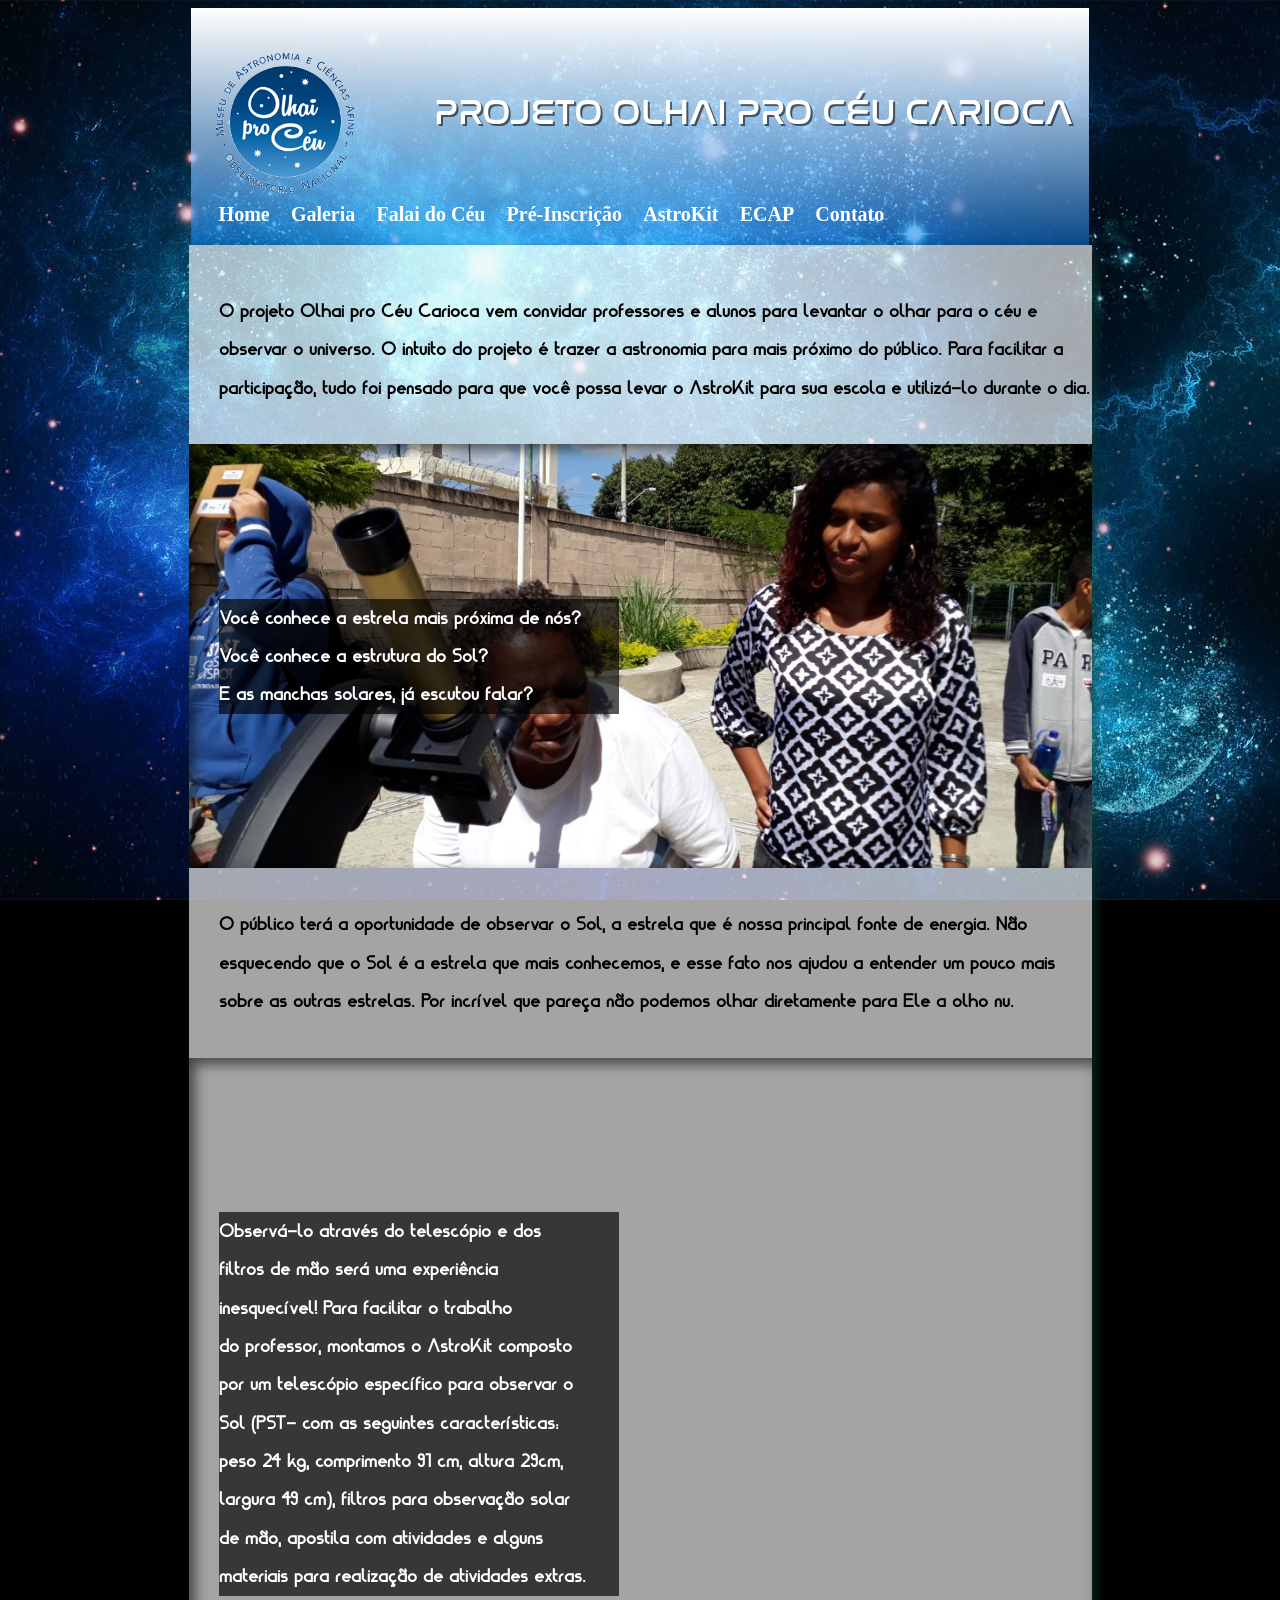
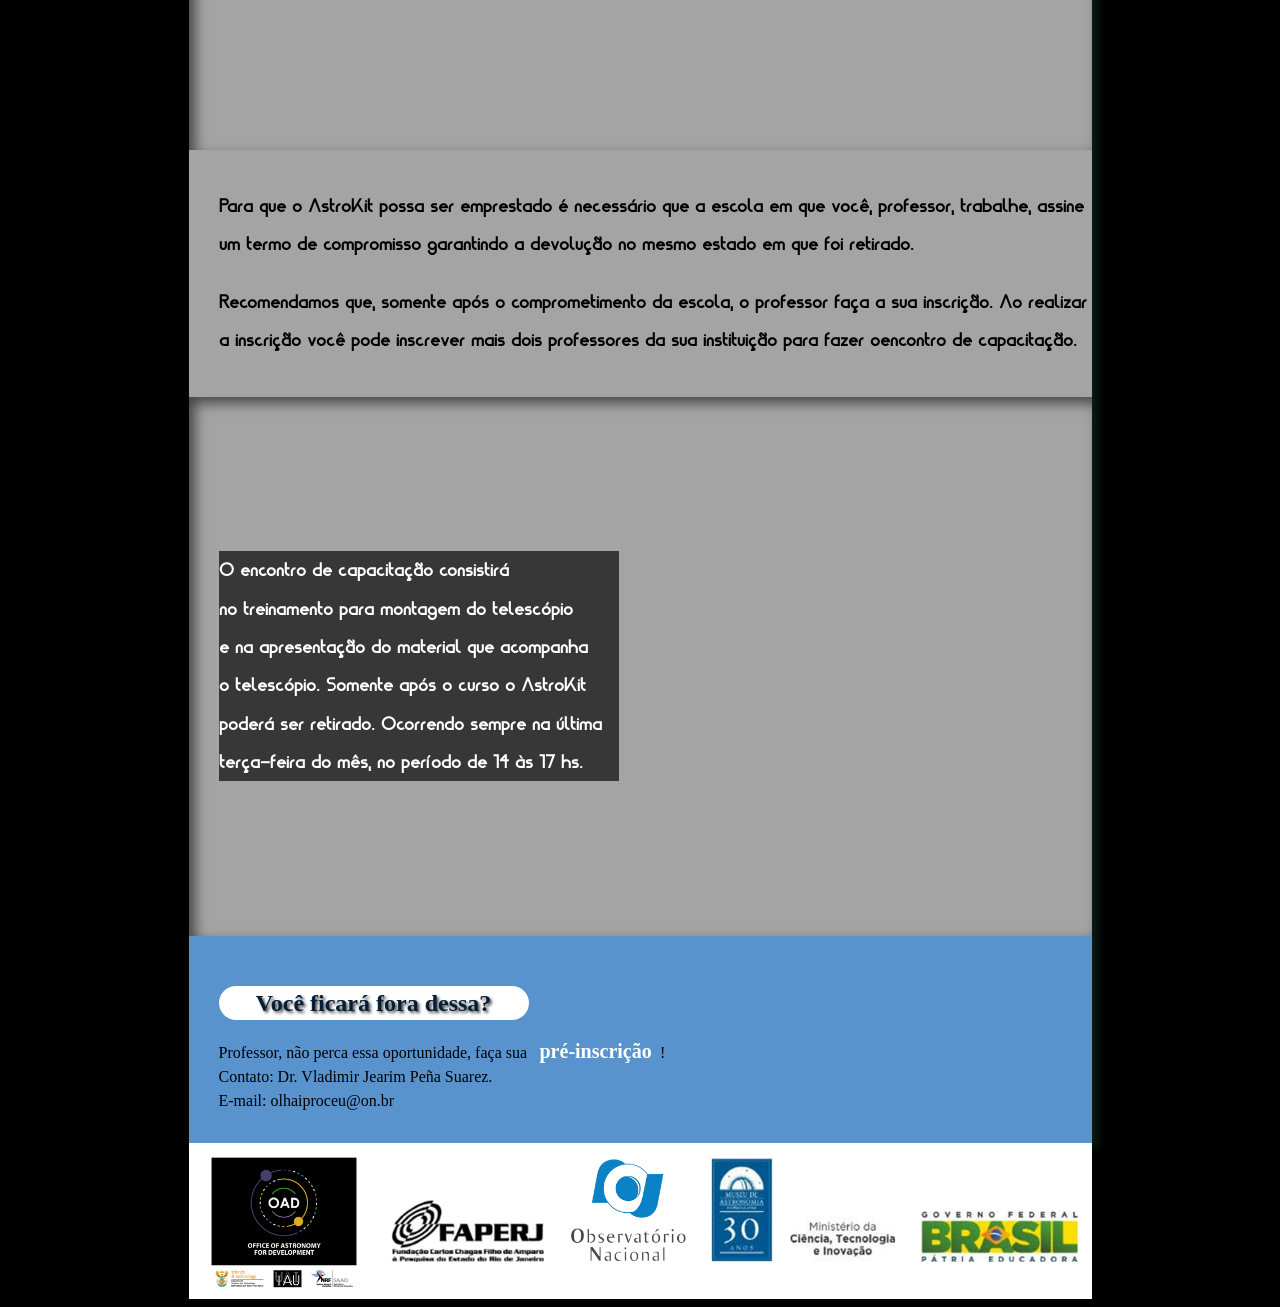
==== index.html @ c0f3f334 "Add files via upload" ====
<!DOCTYPE html>
<html lang="pt-br">
<head>
    <meta charset="UTF-8">
    <meta http-equiv="X-UA-Compatible" content="IE=edge">
    <meta name="viewport" content="width=device-width, initial-scale=1.0">
    <title>Olhai pro Céu</title>
<link rel="stylesheet" href="style.css">
<link rel="shortcut icon" href="imagens/favicon.ico" type="image/x-icon">
</head>
<body>
    <header>
        <div class="titulo" style="display: inline-block;">
        <h1>PROJETO OLHAI PRO CÉU CARIOCA</h1>
        </div>
        
        <div style="vertical-align:top">
        <img src="imagens/logo.png" alt="">
        </div>

        <nav>
            <a href="#">Home</a>
            <a href="#">Galeria</a>
            <a href="#">Falai do Céu</a>
            <a href="#">Pré-Inscrição</a>
            <a href="#">AstroKit</a>
            <a href="#">ECAP</a>
            <a href="#">Contato</a>

        </nav>

</header>
<div class="main">
<main>
 <section class="normal">       
    <p>O projeto Olhai pro Céu Carioca vem convidar professores e alunos para levantar o olhar para o céu e observar o universo. O intuito do projeto é trazer a astronomia para mais próximo do público. Para facilitar a participação, tudo foi pensado para que você possa levar o AstroKit para sua escola e utilizá-lo durante o dia.</p>
 </section>
 <section class="imagem" id="img01">
    <p>Você conhece a estrela mais próxima de nós?<br>
         Você conhece a estrutura do Sol?<br>
          E as manchas solares, já escutou falar?</p>
 </section>
<section class="normal">
<p>O público terá a oportunidade de observar o Sol, a estrela que é nossa principal fonte de energia. Não esquecendo que o Sol é a estrela que mais conhecemos, e esse fato nos ajudou a entender um pouco mais sobre as outras estrelas. Por incrível que pareça não podemos olhar diretamente para Ele a olho nu. </p>
</section>
<section class="imagem" id="img02">    
<p>Observá-lo através do telescópio e dos<br>
 filtros de mão será uma experiência <br>
  inesquecível! Para facilitar o trabalho <br>
   do professor, montamos o AstroKit composto <br>
    por um telescópio específico para observar o<br> Sol (PST- com as seguintes características:<br>
     peso 24 kg, comprimento 91 cm, altura 29cm, <br>
     largura 49 cm), filtros para observação solar<br>
      de mão, apostila com atividades e alguns <br>
       materiais para realização de atividades extras.</p>
</section>
<section class="normal">
<p>Para que o AstroKit possa ser emprestado é necessário que a escola em que você, professor, trabalhe, assine um termo de compromisso garantindo a devolução no mesmo estado em que foi retirado.</p>

<p>Recomendamos que, somente após o comprometimento da escola, o professor faça a sua inscrição. Ao realizar a inscrição você pode inscrever mais dois professores da sua instituição para fazer oencontro de capacitação.</p>
</section>
<section class="imagem" id="img03">
<p> O encontro de capacitação consistirá<br>
 no treinamento para montagem do telescópio<br>
 e na apresentação do material que acompanha<br>
  o telescópio. Somente após o curso o AstroKit<br>
 poderá ser retirado. Ocorrendo sempre na última<br>
 terça-feira do mês, no período de 14 às 17 hs.</p>
</section>

<aside>
   <h2> Você ficará fora dessa?</h2>
Professor, não perca essa oportunidade, faça sua  <a href="#"> pré-inscrição</a>!<br>
Contato:
Dr. Vladimir Jearim Peña Suarez.<br>
E-mail: olhaiproceu@on.br



</aside>
    </main>
</div>
    <footer>
        
    <img class="footer" src="imagens/footer.jpg" alt="footer">
        
    </footer>
    
</body>
</html>
---- style.css ----
@charset "UTF-8";
@font-face {
    font-family: 'creato';
    src: url('CreatoDisplay-Bold.otf') format('opentype');
  }
  @font-face {
    font-family: 'nasa21';
    src: url('Nasa21.ttf') format('truetype');
  }
  @font-face {
    font-family: 'nasa';
    src: url('nasalization-rg.otf') format('opentype');
  }
:root{
    --fontepadrao: 'creato';
    --fontedestaque: 'nasa';
    --fontenormal: 'nasa21';
  }
body{
    min-height: 100vh;
    background-image: url('imagens/espaco.jpeg');
    background-color: black;
    background-attachment: scroll;
    background-attachment: fixed;
    background-size: cover;
    background-position: center center; 
}

header{
    background-image: linear-gradient( to top,#1183f582, white ); 
    margin: auto;
    min-width: 375px;
    max-width: 860px;
    padding: 1.5%;
   
  }
   h1{
      
      position: absolute;
      text-align: right;
      float: right;
      left:  30%;
      color: white;
      font-family: var(--fontedestaque);
      font-size: 2.2em;
      text-shadow: 2px 2px 0px rgba(0, 0, 0, 0.56);
      font-weight: normal;
      padding: 20px;
      margin: 30px;
    
}

nav > a{
  color: white;
  text-decoration: none;
  padding: 1%;
  font-weight: bold;
  transition-duration: 0.5s;
  font-family: var(--fontepadrao);
  font-size: 20px;
}
nav > a:hover {
  background-color: #3a8ac7 ;
  color:#041E38;
  border-radius: 5px;
}
div.main{
  min-width: 375px;
  max-width: 903px;
  margin: auto;
  padding-top: 10px;
  background-color: rgba(255, 255, 255, 0.644);
  box-shadow: 5px 5px 10px #0f372a9b;
  line-height: 1.5em;
}
section{
  padding-top: 2vh ;
  padding-bottom: 2vh;
  line-height: 2em;
  padding-left: 30px;
  font-family: var(--fontenormal);
  font-weight: bold;
  font-size: 1.2em;
}
section.normal{
  
  color: black;
}
section.imagem{
  background-color: rgba(39, 38, 38, 0.315);
  color: white;
  padding-top: 15vh ;
  padding-bottom: 15vh;
  box-shadow: inset 6px 6px 13px 0px rgba(0, 0, 0, 0.582);
  background-attachment: fixed;

}
section.imagem > p {
  background-color: rgba(0, 0, 0, 0.664);
  width: 400px;
}
section#img01{
  background: url('imagens/1.jpg');
  background-position: center center;
  background-size: cover;
}
section#img02{
  background-image: url('imagens/2.jpg');
  background-size: cover;
  background-position: center center;
}
section#img03{
  background-image: url('imagens/9.jpg');
  background-position: center center;
  background-size: cover;
}
aside{
  background-color: #1183f582;
  font-family: var(--fontepadrao);
  padding: 30px;
}
aside > h2{
  background-color: white;
  border-radius: 20px;
  padding: 5px;
  width: 300px;
  text-align: center;
  color: #041E38;
  text-shadow: 2px 2px 3px rgba(0, 0, 0, 0.719);
}
aside > a{
  color: white;
  text-decoration: none;
  padding: 1%;
  font-weight: bold;
  transition-duration: 0.5s;
  font-family: var(--fontepadrao);
  font-size: 20px;
}
aside >  a:hover {
  background-color: #3a8ac7 ;
  color:#041E38;
  border-radius: 5px;
}
footer {
  width: auto;
  height: auto;
  background-color: white;
  max-width:903px;
  display: block;
  margin: auto;
}
img.footer{
  max-width:903px;
  display: block;
  margin: auto;
  width: auto;
  height: auto;
}
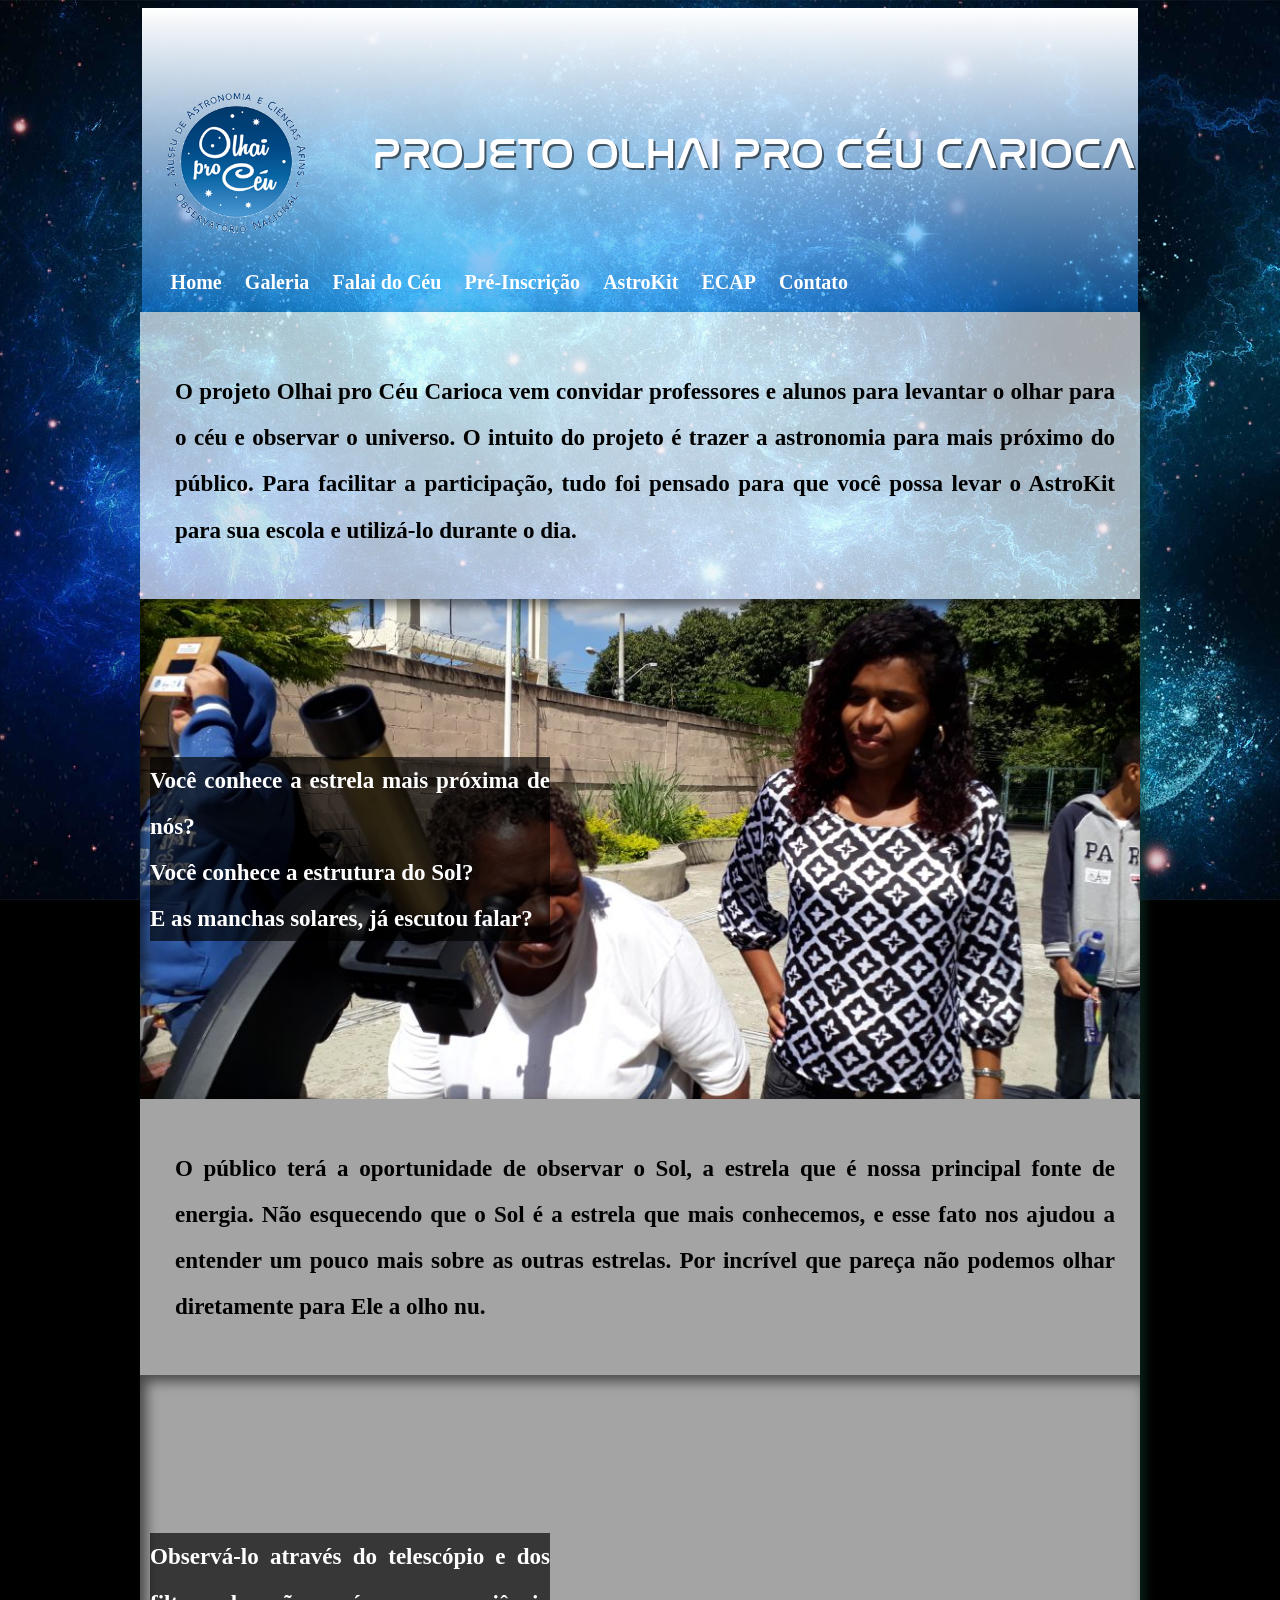
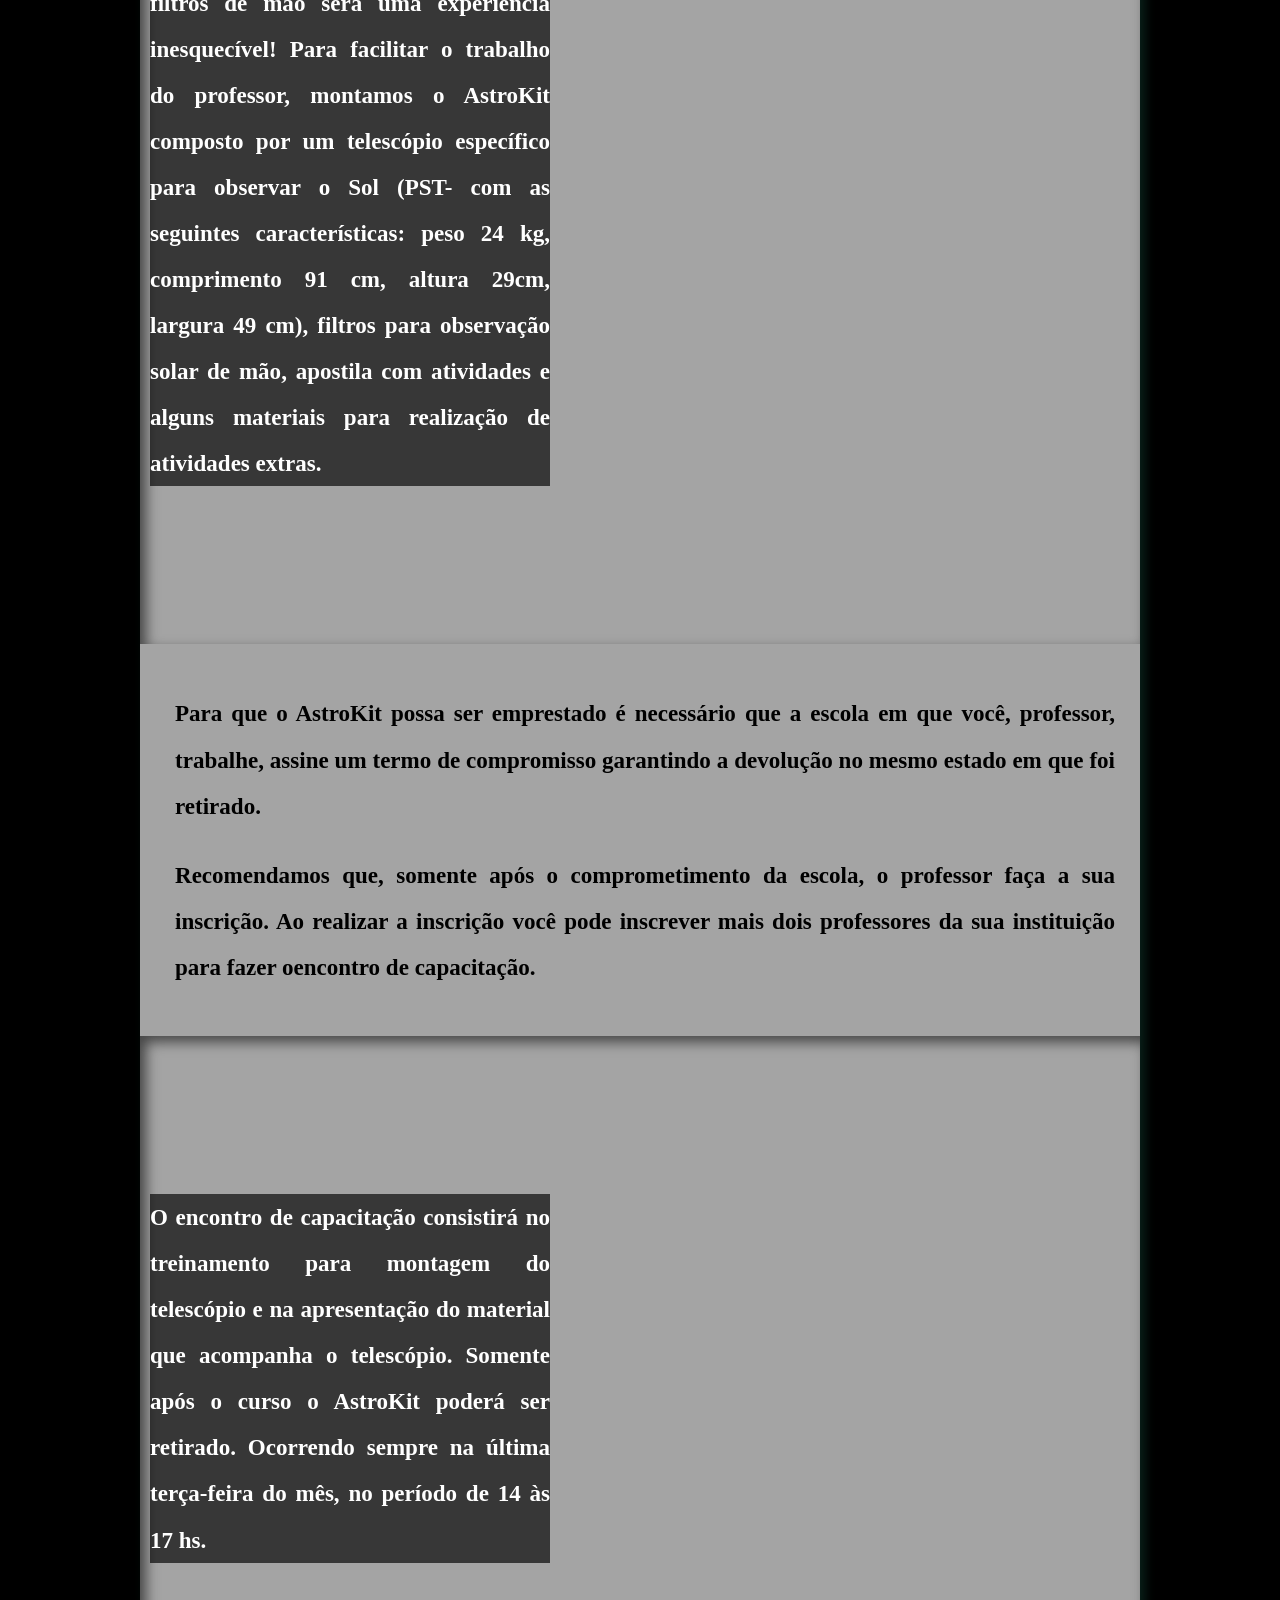
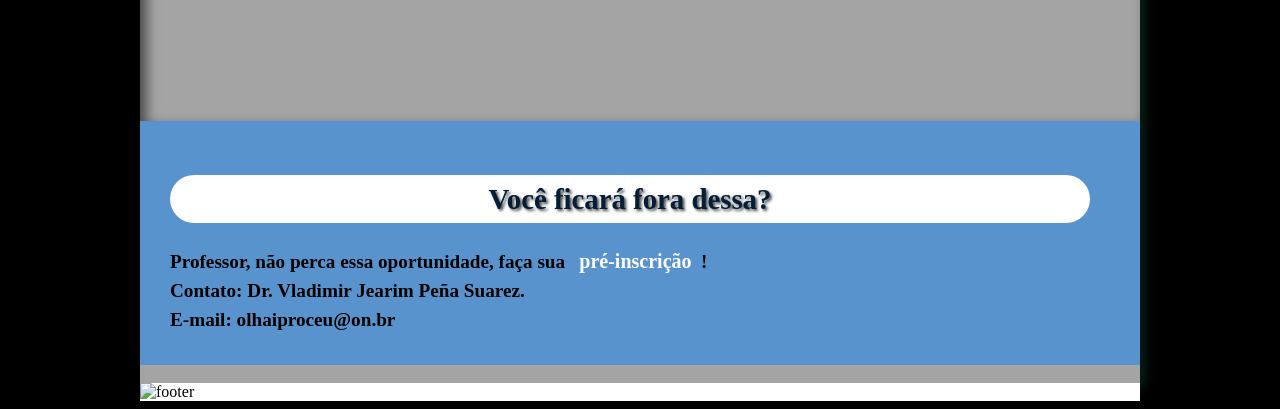
==== commit 67255f72: "Add files via upload" ====
--- a/index.html
+++ b/index.html
@@ -35,42 +35,43 @@
  <section class="normal">       
     <p>O projeto Olhai pro Céu Carioca vem convidar professores e alunos para levantar o olhar para o céu e observar o universo. O intuito do projeto é trazer a astronomia para mais próximo do público. Para facilitar a participação, tudo foi pensado para que você possa levar o AstroKit para sua escola e utilizá-lo durante o dia.</p>
  </section>
- <section class="imagem" id="img01">
+ <div class="imagem" id="img01">
     <p>Você conhece a estrela mais próxima de nós?<br>
          Você conhece a estrutura do Sol?<br>
           E as manchas solares, já escutou falar?</p>
- </section>
+    </div>
 <section class="normal">
 <p>O público terá a oportunidade de observar o Sol, a estrela que é nossa principal fonte de energia. Não esquecendo que o Sol é a estrela que mais conhecemos, e esse fato nos ajudou a entender um pouco mais sobre as outras estrelas. Por incrível que pareça não podemos olhar diretamente para Ele a olho nu. </p>
 </section>
-<section class="imagem" id="img02">    
-<p>Observá-lo através do telescópio e dos<br>
- filtros de mão será uma experiência <br>
-  inesquecível! Para facilitar o trabalho <br>
-   do professor, montamos o AstroKit composto <br>
-    por um telescópio específico para observar o<br> Sol (PST- com as seguintes características:<br>
-     peso 24 kg, comprimento 91 cm, altura 29cm, <br>
-     largura 49 cm), filtros para observação solar<br>
-      de mão, apostila com atividades e alguns <br>
+
+<div class="imagem" id="img02">    
+<p>Observá-lo através do telescópio e dos
+ filtros de mão será uma experiência 
+  inesquecível! Para facilitar o trabalho 
+   do professor, montamos o AstroKit composto 
+    por um telescópio específico para observar o Sol (PST- com as seguintes características:
+     peso 24 kg, comprimento 91 cm, altura 29cm, 
+     largura 49 cm), filtros para observação solar
+      de mão, apostila com atividades e alguns
        materiais para realização de atividades extras.</p>
-</section>
+</div>
 <section class="normal">
 <p>Para que o AstroKit possa ser emprestado é necessário que a escola em que você, professor, trabalhe, assine um termo de compromisso garantindo a devolução no mesmo estado em que foi retirado.</p>
 
 <p>Recomendamos que, somente após o comprometimento da escola, o professor faça a sua inscrição. Ao realizar a inscrição você pode inscrever mais dois professores da sua instituição para fazer oencontro de capacitação.</p>
 </section>
-<section class="imagem" id="img03">
-<p> O encontro de capacitação consistirá<br>
- no treinamento para montagem do telescópio<br>
- e na apresentação do material que acompanha<br>
-  o telescópio. Somente após o curso o AstroKit<br>
- poderá ser retirado. Ocorrendo sempre na última<br>
+<div class="imagem" id="img03">
+<p> O encontro de capacitação consistirá
+ no treinamento para montagem do telescópio 
+ e na apresentação do material que acompanha
+  o telescópio. Somente após o curso o AstroKit
+ poderá ser retirado. Ocorrendo sempre na última
  terça-feira do mês, no período de 14 às 17 hs.</p>
-</section>
+</div>
 
 <aside>
    <h2> Você ficará fora dessa?</h2>
-Professor, não perca essa oportunidade, faça sua  <a href="#"> pré-inscrição</a>!<br>
+ Professor, não perca essa oportunidade, faça sua  <a href="#"> pré-inscrição</a>!<br>
 Contato:
 Dr. Vladimir Jearim Peña Suarez.<br>
 E-mail: olhaiproceu@on.br
@@ -82,7 +83,7 @@
 </div>
     <footer>
         
-    <img class="footer" src="imagens/footer.jpg" alt="footer">
+    <img class="footer" src="imagens/footer.png" alt="footer">
         
     </footer>
     
--- a/style.css
+++ b/style.css
@@ -4,8 +4,8 @@
     src: url('CreatoDisplay-Bold.otf') format('opentype');
   }
   @font-face {
-    font-family: 'nasa21';
-    src: url('Nasa21.ttf') format('truetype');
+    font-family: 'roboto';
+    src: url('Roboto-Regular.ttf') format('truetype');
   }
   @font-face {
     font-family: 'nasa';
@@ -14,7 +14,7 @@
 :root{
     --fontepadrao: 'creato';
     --fontedestaque: 'nasa';
-    --fontenormal: 'nasa21';
+    --fontenormal: 'roboto';
   }
 body{
     min-height: 100vh;
@@ -30,7 +30,7 @@
     background-image: linear-gradient( to top,#1183f582, white ); 
     margin: auto;
     min-width: 375px;
-    max-width: 860px;
+    max-width: 958px;
     padding: 1.5%;
    
   }
@@ -39,13 +39,13 @@
       position: absolute;
       text-align: right;
       float: right;
-      left:  30%;
+      left:  22%;
       color: white;
       font-family: var(--fontedestaque);
       font-size: 2.2em;
       text-shadow: 2px 2px 0px rgba(0, 0, 0, 0.56);
       font-weight: normal;
-      padding: 20px;
+      padding: 60px;
       margin: 30px;
     
 }
@@ -65,8 +65,8 @@
   border-radius: 5px;
 }
 div.main{
-  min-width: 375px;
-  max-width: 903px;
+  min-width: 275px;
+  max-width: 1000px;
   margin: auto;
   padding-top: 10px;
   background-color: rgba(255, 255, 255, 0.644);
@@ -81,35 +81,50 @@
   font-family: var(--fontenormal);
   font-weight: bold;
   font-size: 1.2em;
+  text-align: justify;
+ 
+}
+div{
+  padding-top: 2vh ;
+  padding-bottom: 2vh;
+  line-height: 2em;
+  
+  font-family: var(--fontenormal);
+  font-weight: bold;
+  font-size: 1.2em;
+  text-align: justify;
 }
 section.normal{
-  
+  padding-right: 20px;
+  margin: 5px;
   color: black;
 }
-section.imagem{
+div.imagem{
   background-color: rgba(39, 38, 38, 0.315);
   color: white;
   padding-top: 15vh ;
   padding-bottom: 15vh;
   box-shadow: inset 6px 6px 13px 0px rgba(0, 0, 0, 0.582);
   background-attachment: fixed;
+  text-align: justify;
+  padding-left: 10px;
 
 }
-section.imagem > p {
+div.imagem > p {
   background-color: rgba(0, 0, 0, 0.664);
   width: 400px;
 }
-section#img01{
+div#img01{
   background: url('imagens/1.jpg');
   background-position: center center;
   background-size: cover;
 }
-section#img02{
+div#img02{
   background-image: url('imagens/2.jpg');
   background-size: cover;
   background-position: center center;
 }
-section#img03{
+div#img03{
   background-image: url('imagens/9.jpg');
   background-position: center center;
   background-size: cover;
@@ -121,13 +136,14 @@
 }
 aside > h2{
   background-color: white;
-  border-radius: 20px;
-  padding: 5px;
-  width: 300px;
+  border-radius: 30px;
+  padding: 10px;
+  width: 900px;
   text-align: center;
   color: #041E38;
   text-shadow: 2px 2px 3px rgba(0, 0, 0, 0.719);
 }
+
 aside > a{
   color: white;
   text-decoration: none;
@@ -146,12 +162,12 @@
   width: auto;
   height: auto;
   background-color: white;
-  max-width:903px;
+  max-width:1000px;
   display: block;
   margin: auto;
 }
 img.footer{
-  max-width:903px;
+  max-width:1000px;
   display: block;
   margin: auto;
   width: auto;
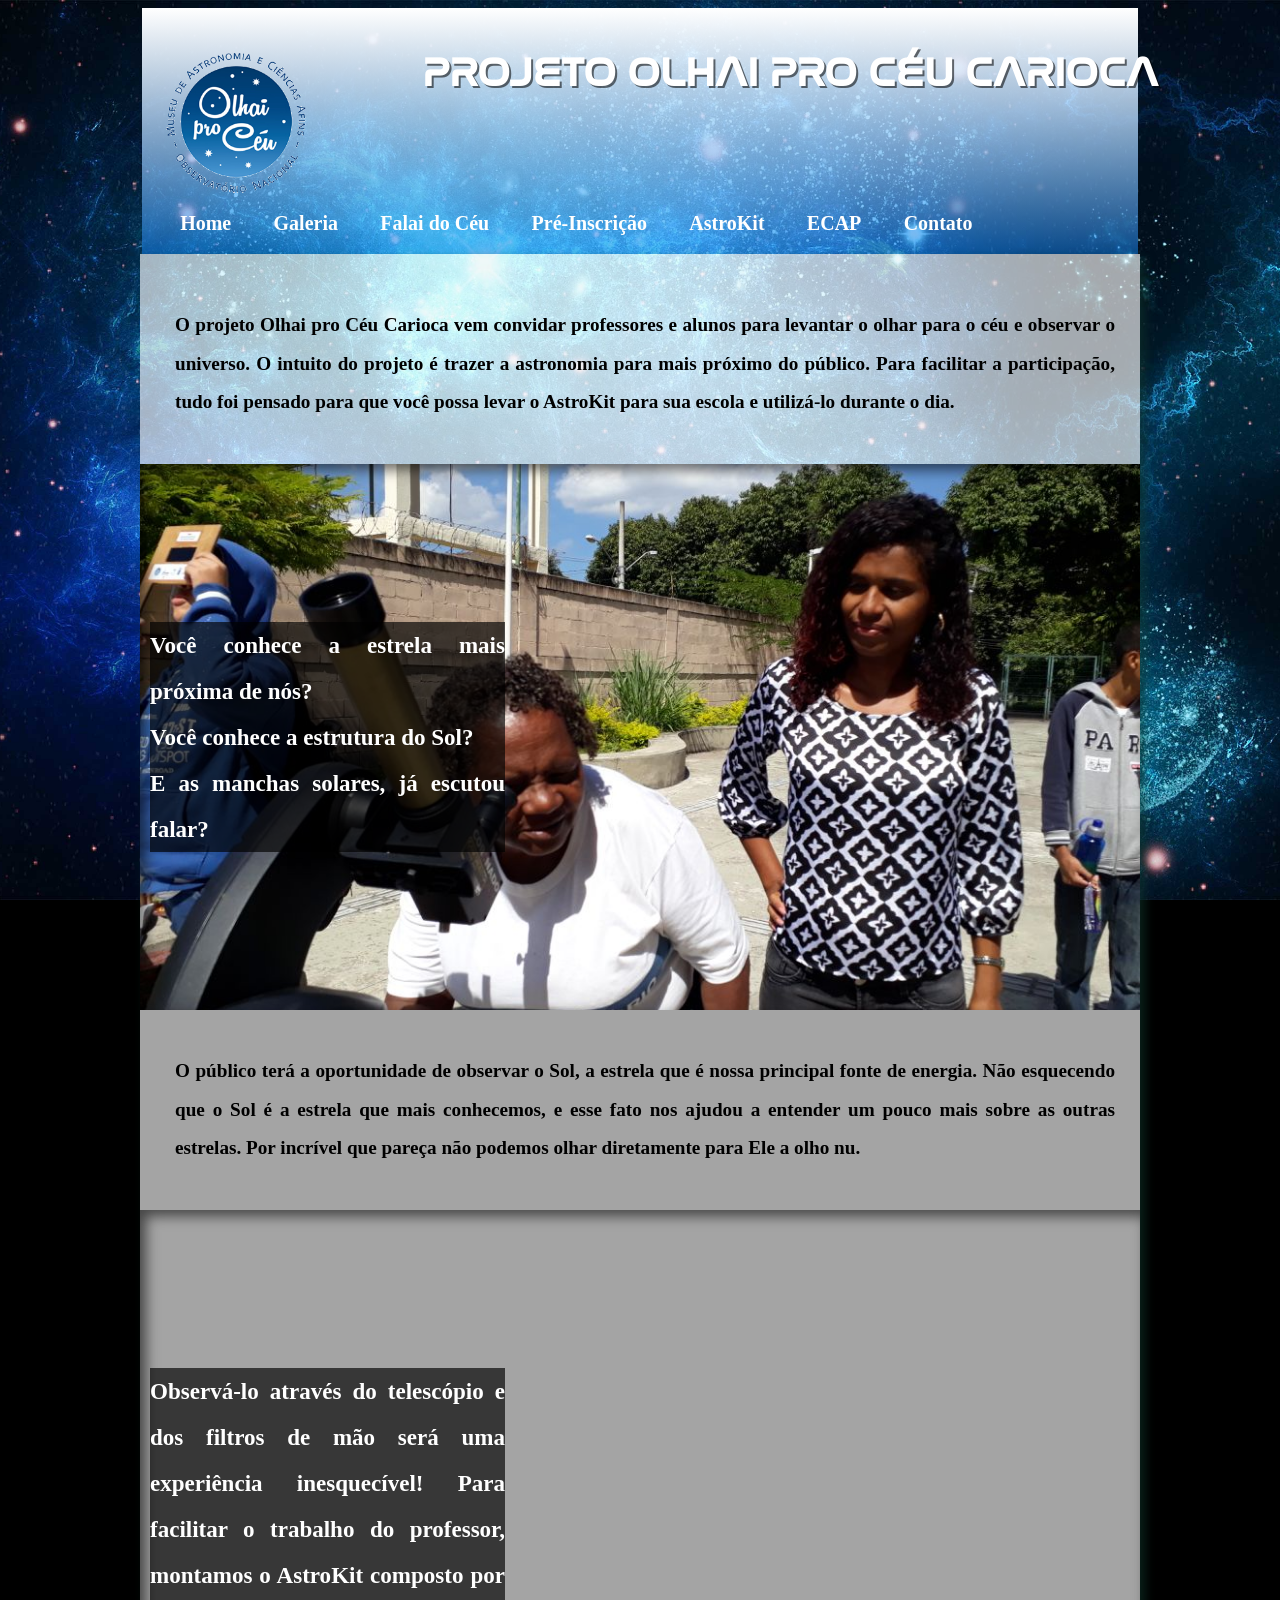
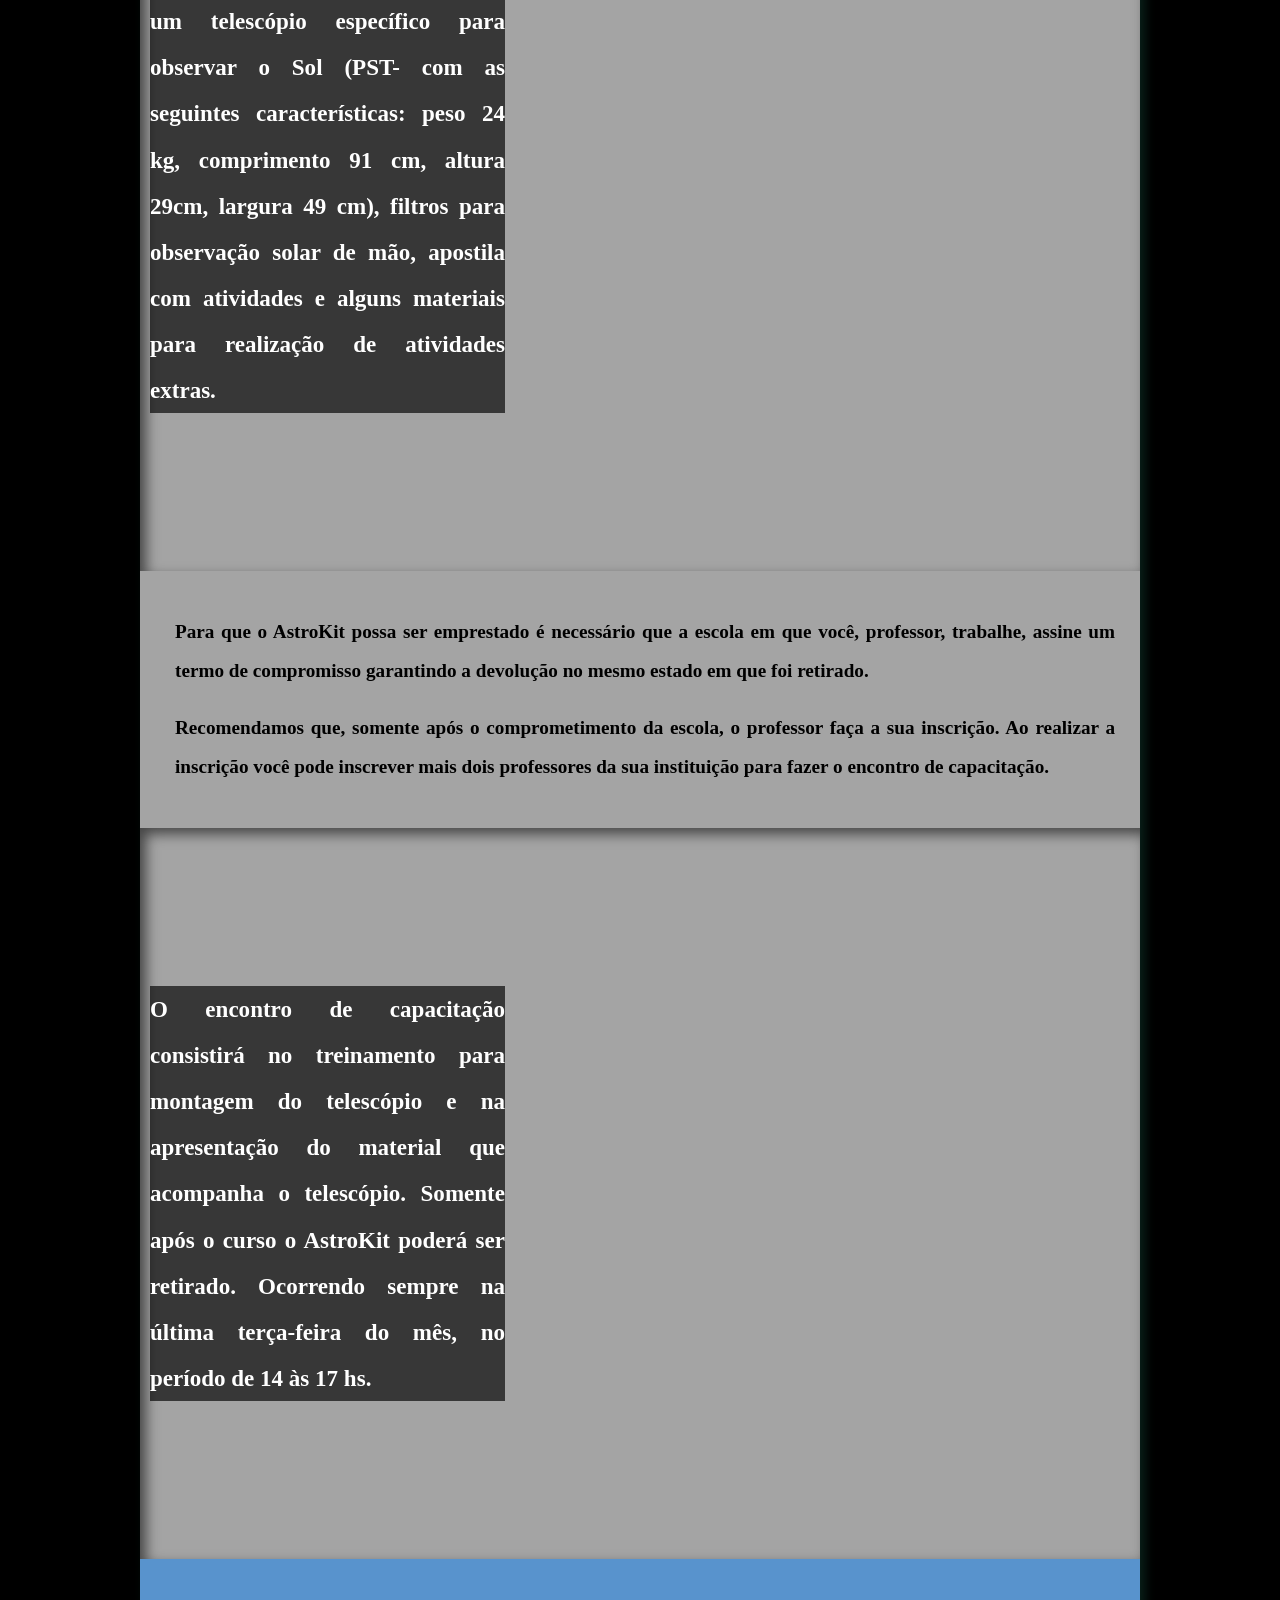
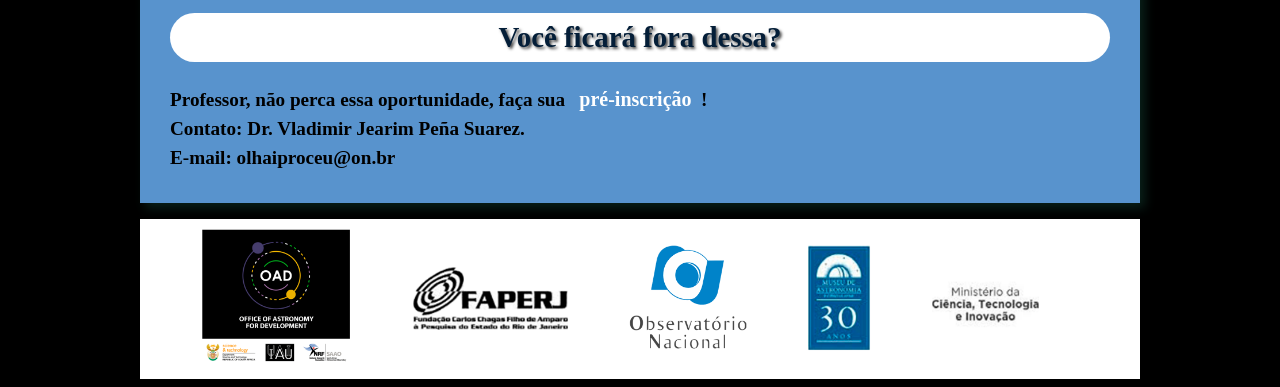
==== commit 9795230e: "Add files via upload" ====
--- a/index.html
+++ b/index.html
@@ -58,7 +58,7 @@
 <section class="normal">
 <p>Para que o AstroKit possa ser emprestado é necessário que a escola em que você, professor, trabalhe, assine um termo de compromisso garantindo a devolução no mesmo estado em que foi retirado.</p>
 
-<p>Recomendamos que, somente após o comprometimento da escola, o professor faça a sua inscrição. Ao realizar a inscrição você pode inscrever mais dois professores da sua instituição para fazer oencontro de capacitação.</p>
+<p>Recomendamos que, somente após o comprometimento da escola, o professor faça a sua inscrição. Ao realizar a inscrição você pode inscrever mais dois professores da sua instituição para fazer o encontro de capacitação.</p>
 </section>
 <div class="imagem" id="img03">
 <p> O encontro de capacitação consistirá
@@ -71,7 +71,7 @@
 
 <aside>
    <h2> Você ficará fora dessa?</h2>
- Professor, não perca essa oportunidade, faça sua  <a href="#"> pré-inscrição</a>!<br>
+ Professor, não perca essa oportunidade, faça sua <tr> <a href="#"> pré-inscrição</a>!<br>
 Contato:
 Dr. Vladimir Jearim Peña Suarez.<br>
 E-mail: olhaiproceu@on.br
@@ -81,10 +81,12 @@
 </aside>
     </main>
 </div>
+    
     <footer>
-        
+        <figure>
+    
     <img class="footer" src="imagens/footer.png" alt="footer">
-        
+        </figure>
     </footer>
     
 </body>
--- a/style.css
+++ b/style.css
@@ -37,23 +37,22 @@
    h1{
       
       position: absolute;
-      text-align: right;
       float: right;
-      left:  22%;
+      left:  30%;
       color: white;
       font-family: var(--fontedestaque);
-      font-size: 2.2em;
+      font-size: 2.1em;
       text-shadow: 2px 2px 0px rgba(0, 0, 0, 0.56);
-      font-weight: normal;
-      padding: 60px;
-      margin: 30px;
+      top: 3%;
+      padding-left: 3%;
     
 }
 
 nav > a{
   color: white;
   text-decoration: none;
-  padding: 1%;
+  padding: 2%;
+  margin-top: 10%;
   font-weight: bold;
   transition-duration: 0.5s;
   font-family: var(--fontepadrao);
@@ -65,7 +64,7 @@
   border-radius: 5px;
 }
 div.main{
-  min-width: 275px;
+  min-width: 375px;
   max-width: 1000px;
   margin: auto;
   padding-top: 10px;
@@ -80,15 +79,15 @@
   padding-left: 30px;
   font-family: var(--fontenormal);
   font-weight: bold;
-  font-size: 1.2em;
+  
   text-align: justify;
- 
+  
 }
 div{
-  padding-top: 2vh ;
-  padding-bottom: 2vh;
+  
   line-height: 2em;
-  
+  min-width: 275px;
+  max-width: 1000px;
   font-family: var(--fontenormal);
   font-weight: bold;
   font-size: 1.2em;
@@ -112,7 +111,8 @@
 }
 div.imagem > p {
   background-color: rgba(0, 0, 0, 0.664);
-  width: 400px;
+  min-width: 355px;
+  max-width: 300px;
 }
 div#img01{
   background: url('imagens/1.jpg');
@@ -135,10 +135,11 @@
   padding: 30px;
 }
 aside > h2{
+  min-width: 275px;
+  max-width: 1000px;
   background-color: white;
   border-radius: 30px;
   padding: 10px;
-  width: 900px;
   text-align: center;
   color: #041E38;
   text-shadow: 2px 2px 3px rgba(0, 0, 0, 0.719);
@@ -159,17 +160,12 @@
   border-radius: 5px;
 }
 footer {
-  width: auto;
-  height: auto;
+  min-width: 375px;
+  max-width: 1000px;
   background-color: white;
-  max-width:1000px;
-  display: block;
   margin: auto;
+  height: 160px;
 }
-img.footer{
-  max-width:1000px;
-  display: block;
-  margin: auto;
-  width: auto;
-  height: auto;
+.footer{
+ width: 100%;
 }
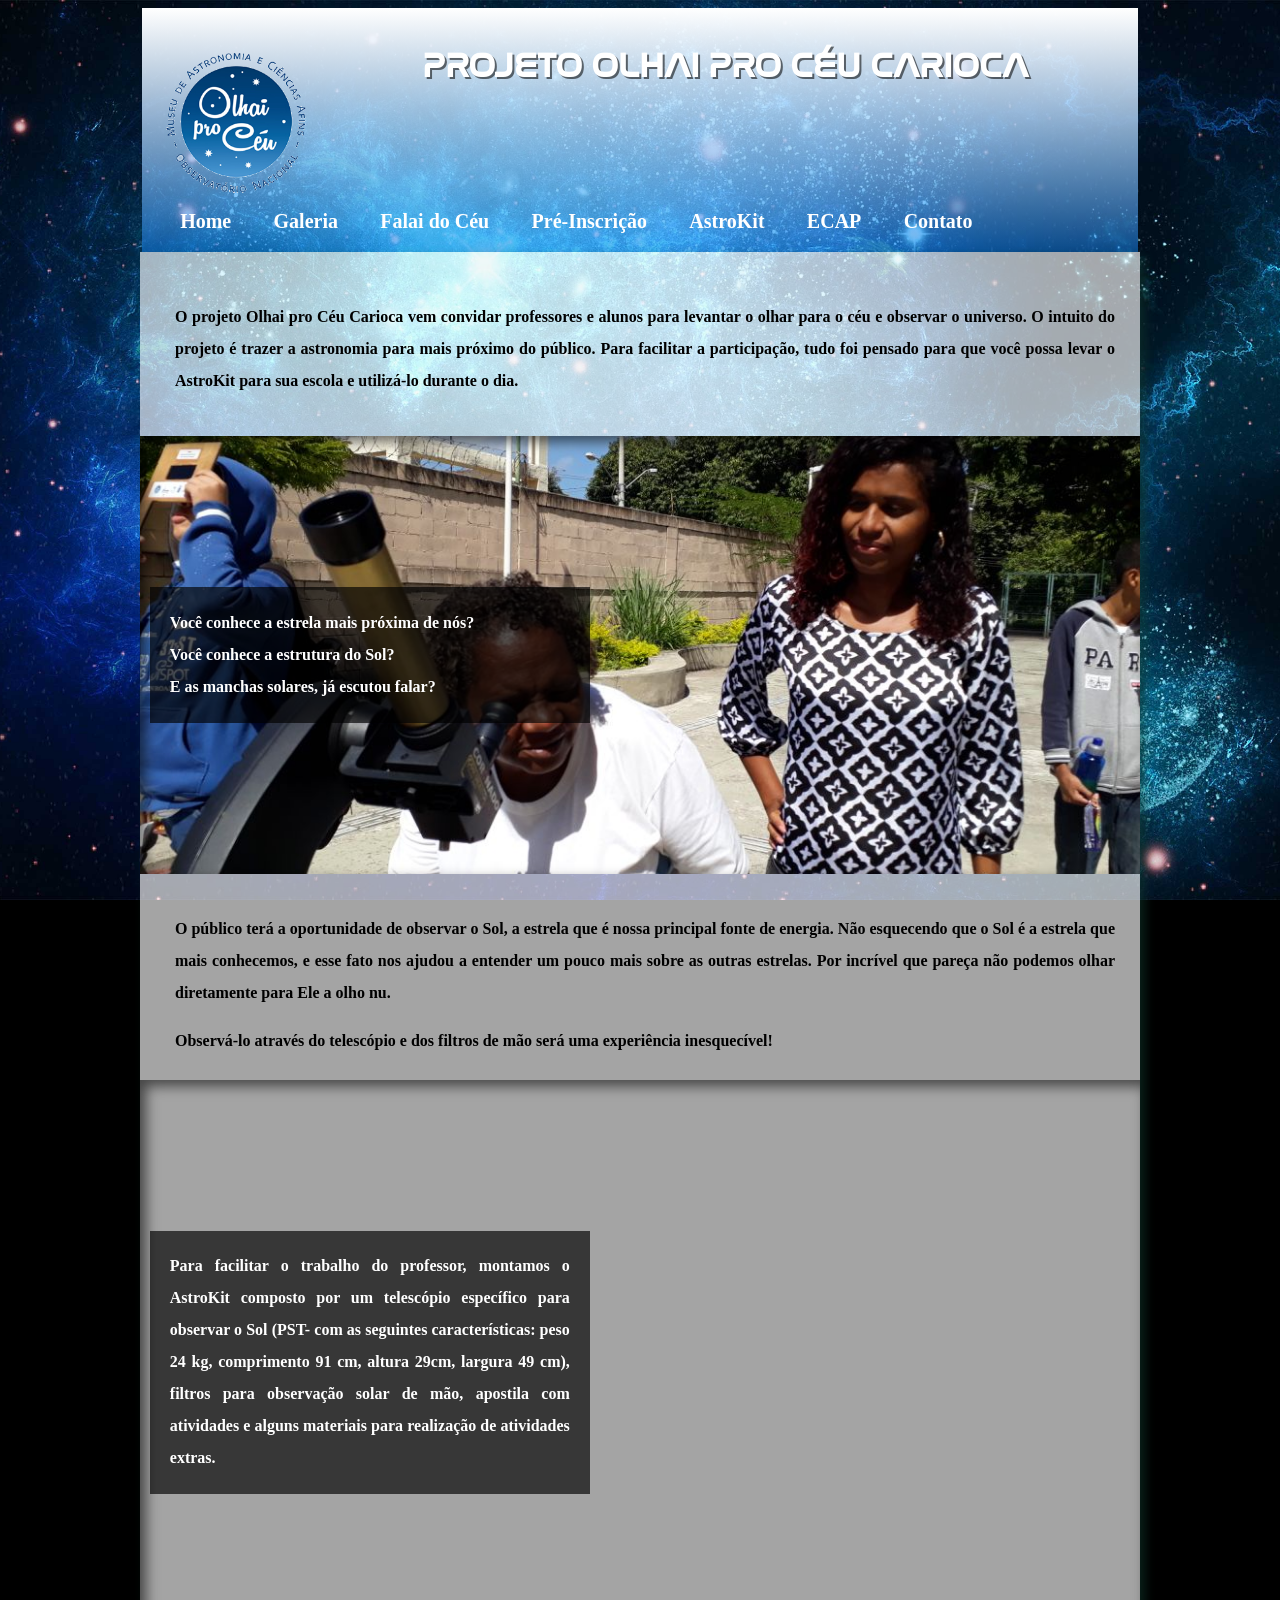
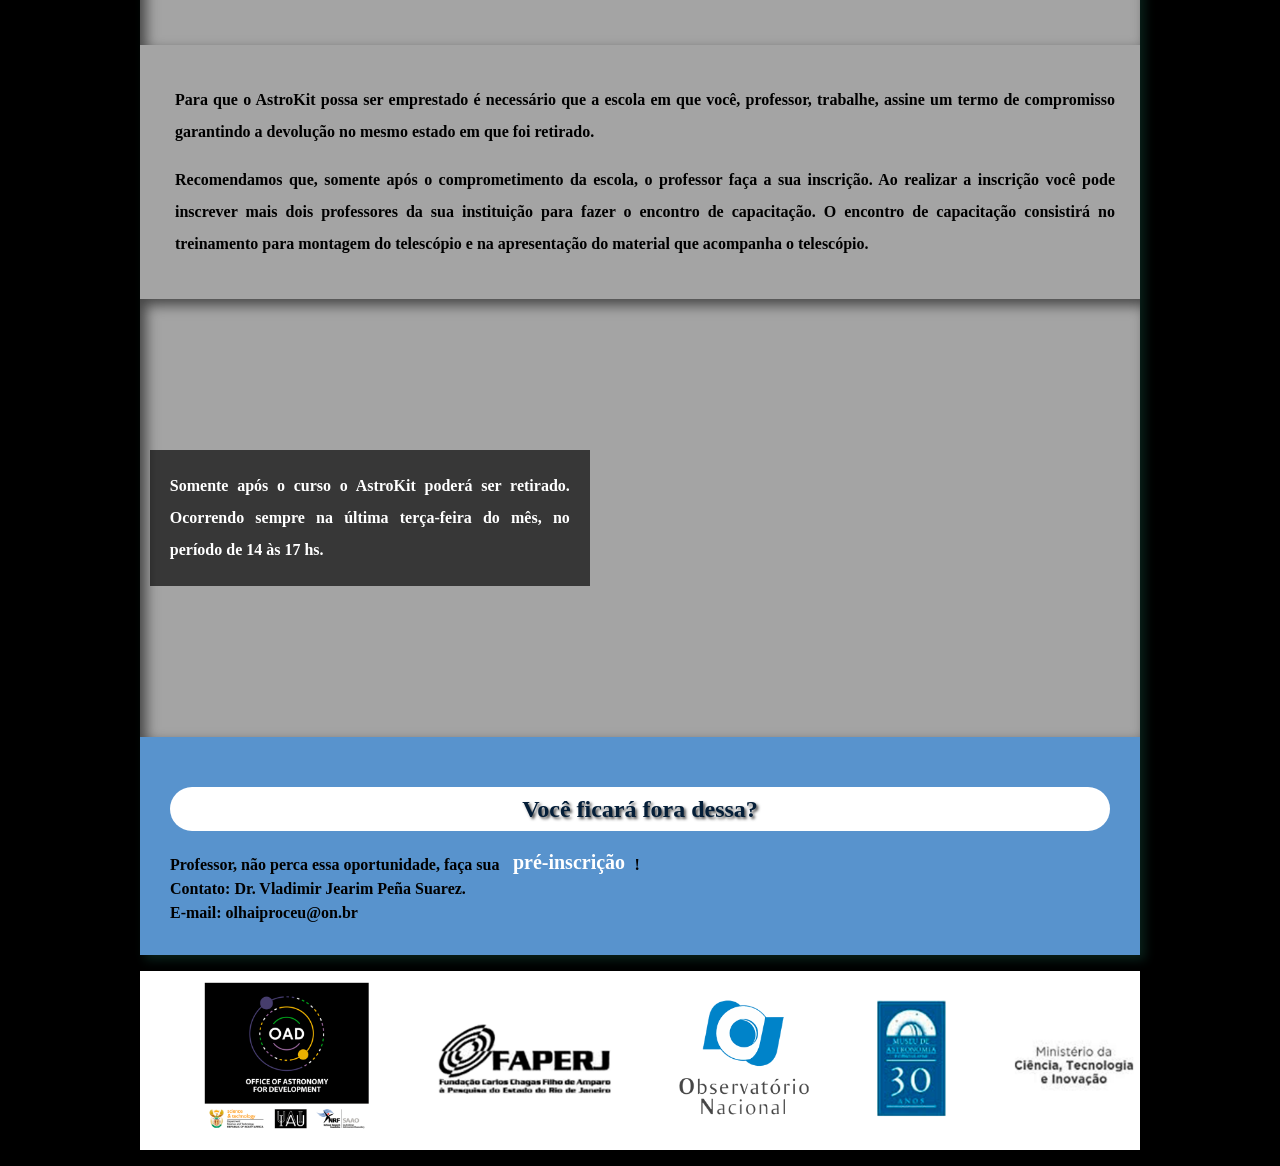
==== commit f3f90cbf: "Add files via upload" ====
--- a/index.html
+++ b/index.html
@@ -42,12 +42,13 @@
     </div>
 <section class="normal">
 <p>O público terá a oportunidade de observar o Sol, a estrela que é nossa principal fonte de energia. Não esquecendo que o Sol é a estrela que mais conhecemos, e esse fato nos ajudou a entender um pouco mais sobre as outras estrelas. Por incrível que pareça não podemos olhar diretamente para Ele a olho nu. </p>
+Observá-lo através do telescópio e dos
+ filtros de mão será uma experiência 
+  inesquecível!
 </section>
 
 <div class="imagem" id="img02">    
-<p>Observá-lo através do telescópio e dos
- filtros de mão será uma experiência 
-  inesquecível! Para facilitar o trabalho 
+<p> Para facilitar o trabalho 
    do professor, montamos o AstroKit composto 
     por um telescópio específico para observar o Sol (PST- com as seguintes características:
      peso 24 kg, comprimento 91 cm, altura 29cm, 
@@ -58,13 +59,12 @@
 <section class="normal">
 <p>Para que o AstroKit possa ser emprestado é necessário que a escola em que você, professor, trabalhe, assine um termo de compromisso garantindo a devolução no mesmo estado em que foi retirado.</p>
 
-<p>Recomendamos que, somente após o comprometimento da escola, o professor faça a sua inscrição. Ao realizar a inscrição você pode inscrever mais dois professores da sua instituição para fazer o encontro de capacitação.</p>
+<p>Recomendamos que, somente após o comprometimento da escola, o professor faça a sua inscrição. Ao realizar a inscrição você pode inscrever mais dois professores da sua instituição para fazer o encontro de capacitação. 
+    O encontro de capacitação consistirá no treinamento para montagem do telescópio e na apresentação do material que acompanha o telescópio.
+</p>
 </section>
 <div class="imagem" id="img03">
-<p> O encontro de capacitação consistirá
- no treinamento para montagem do telescópio 
- e na apresentação do material que acompanha
-  o telescópio. Somente após o curso o AstroKit
+<p>  Somente após o curso o AstroKit
  poderá ser retirado. Ocorrendo sempre na última
  terça-feira do mês, no período de 14 às 17 hs.</p>
 </div>
--- a/style.css
+++ b/style.css
@@ -90,7 +90,7 @@
   max-width: 1000px;
   font-family: var(--fontenormal);
   font-weight: bold;
-  font-size: 1.2em;
+  font-size: 1em;
   text-align: justify;
 }
 section.normal{
@@ -111,8 +111,8 @@
 }
 div.imagem > p {
   background-color: rgba(0, 0, 0, 0.664);
-  min-width: 355px;
-  max-width: 300px;
+  width: 400px;
+  padding: 2%;
 }
 div#img01{
   background: url('imagens/1.jpg');
@@ -164,8 +164,8 @@
   max-width: 1000px;
   background-color: white;
   margin: auto;
-  height: 160px;
+  
 }
 .footer{
- width: 100%;
+ width: 111%;
 }
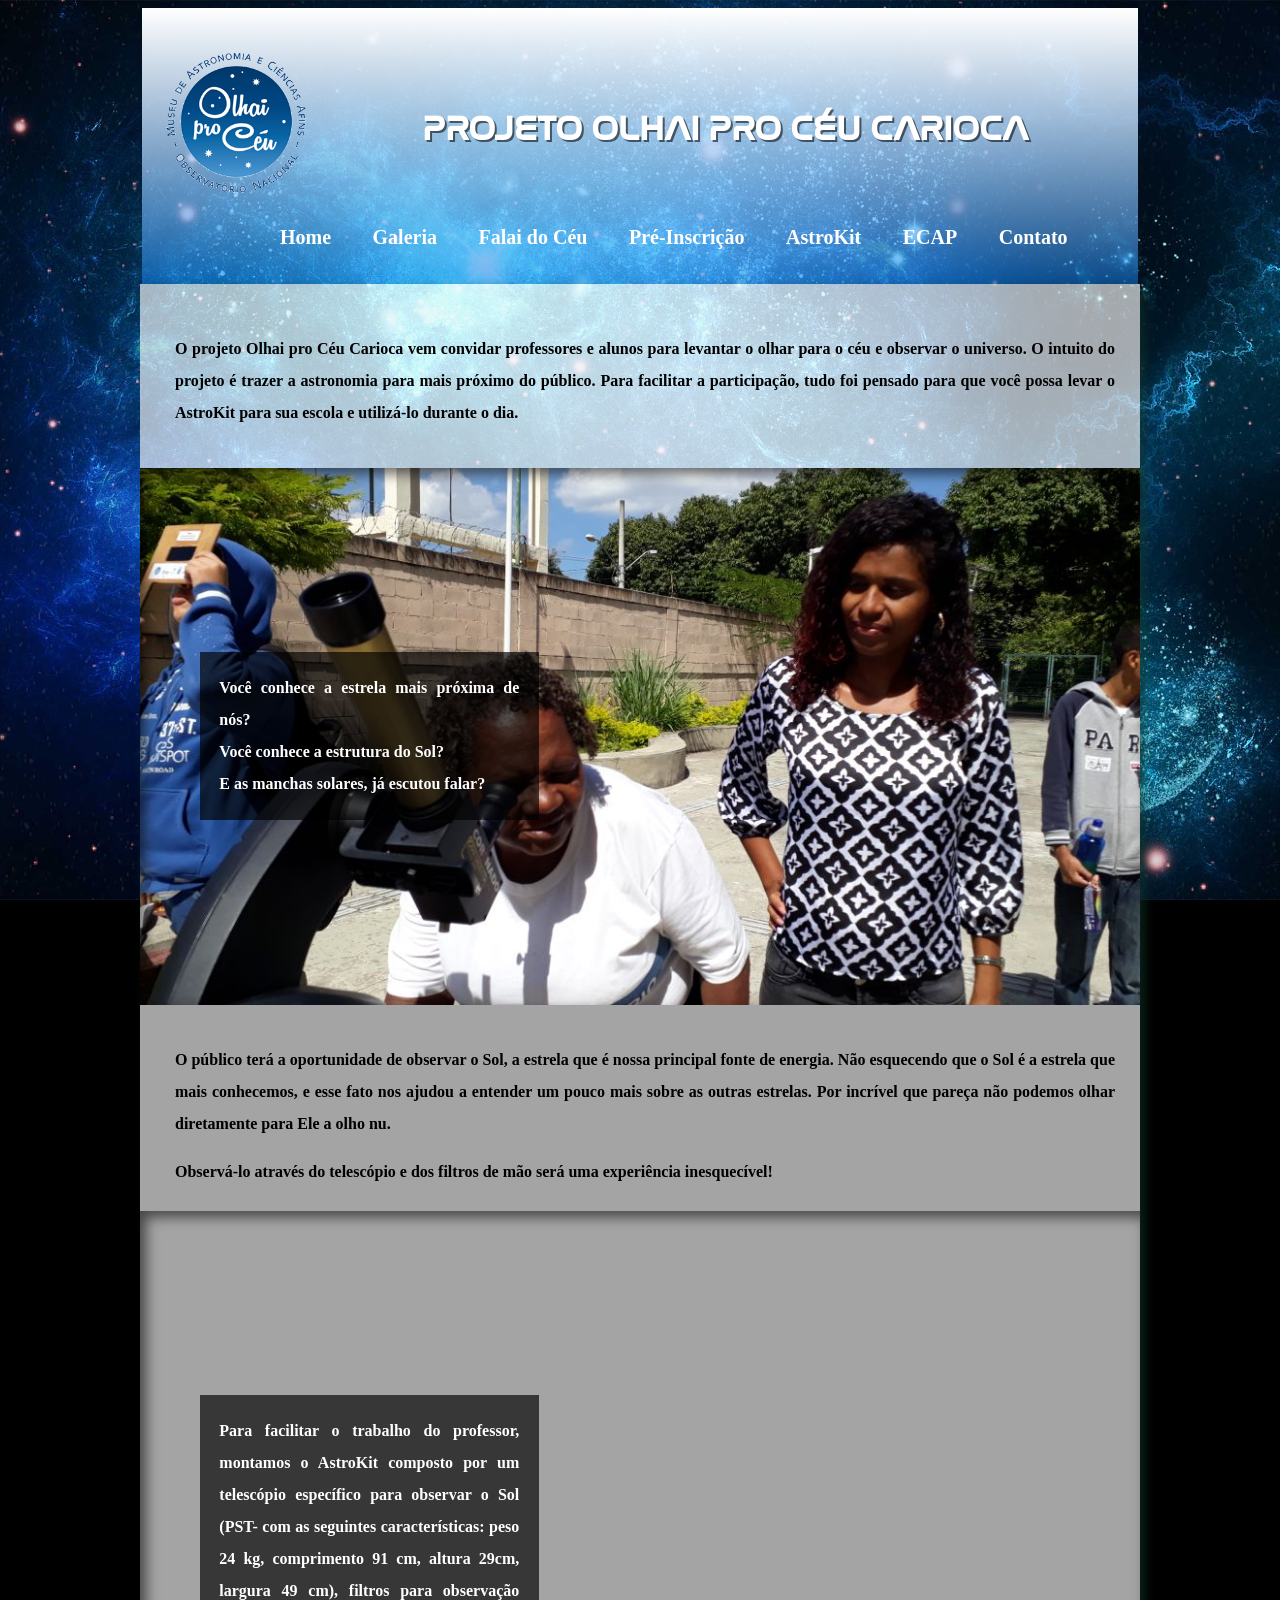
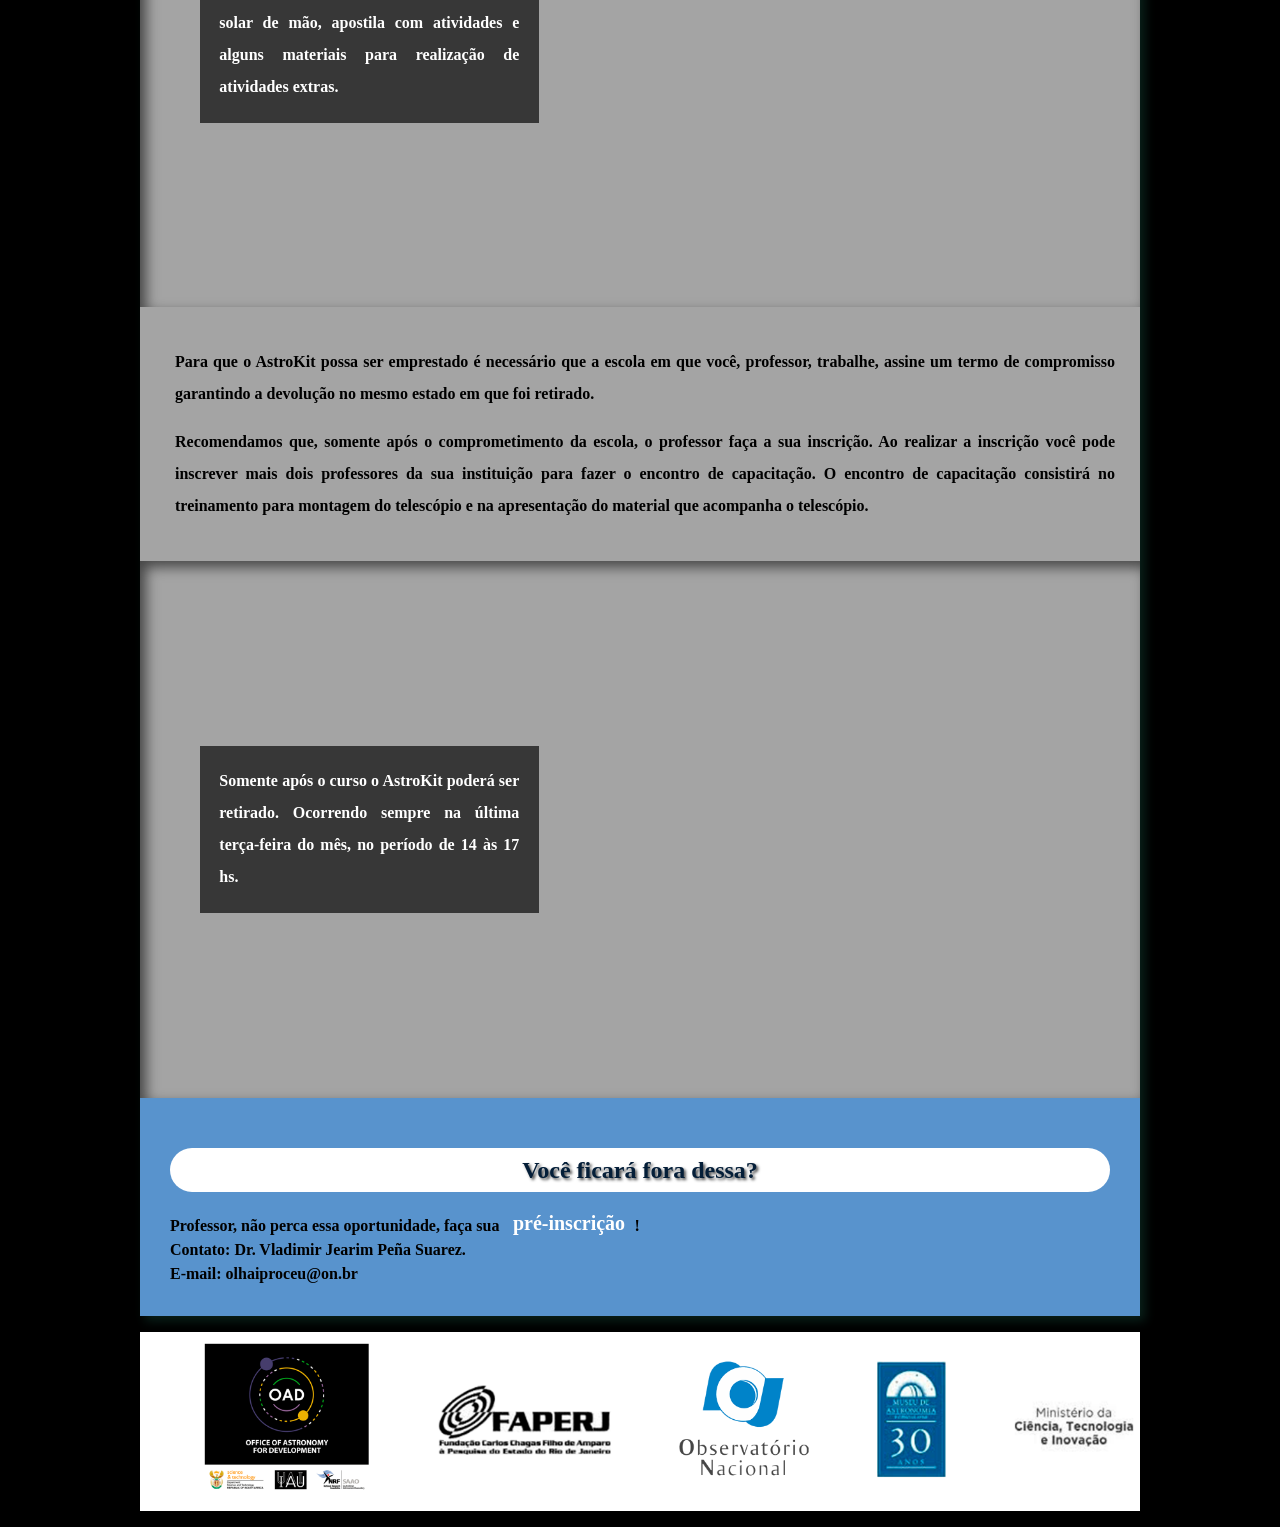
==== commit 7379c056: "Add files via upload" ====
--- a/index.html
+++ b/index.html
@@ -14,19 +14,36 @@
         <h1>PROJETO OLHAI PRO CÉU CARIOCA</h1>
         </div>
         
-        <div style="vertical-align:top">
-        <img src="imagens/logo.png" alt="">
+        <div  class="logo" >
+        <img  src="imagens/logo.png" alt="">
         </div>
 
         <nav>
-            <a href="#">Home</a>
-            <a href="#">Galeria</a>
-            <a href="#">Falai do Céu</a>
-            <a href="#">Pré-Inscrição</a>
-            <a href="#">AstroKit</a>
-            <a href="#">ECAP</a>
-            <a href="#">Contato</a>
-
+            <ul>
+                <li><a href="#">Home</a></li>
+                <li><a href="galeria.html">Galeria</a>
+                    <ul>
+                        <li><a href="#">Atividades Online</a></li>
+                    </ul>
+                </li>
+                <li><a href="#">Falai do Céu</a></li>
+                <li><a href="#">Pré-Inscrição</a>
+                    <ul>
+                        <li><a href="#">Formulário</a></li>
+                        <li><a href="#">Documentos</a></li>
+                    </ul>
+                </li>
+                <li><a href="#">AstroKit</a>
+                    <ul>
+                        <li><a href="#">Apostila</a></li>
+                        <li><a href="#">Telescópio</a></li>
+                        <li><a href="#">Outros Recursos</a></li>
+                    </ul>
+                </li>
+                <li><a href="#">ECAP</a></li>
+                <li><a href="#">Contato</a></li>
+                </ul>
+    
         </nav>
 
 </header>
--- a/style.css
+++ b/style.css
@@ -32,7 +32,6 @@
     min-width: 375px;
     max-width: 958px;
     padding: 1.5%;
-   
   }
    h1{
       
@@ -43,22 +42,49 @@
       font-family: var(--fontedestaque);
       font-size: 2.1em;
       text-shadow: 2px 2px 0px rgba(0, 0, 0, 0.56);
-      top: 3%;
-      padding-left: 3%;
-    
+      top: 10%;
+      padding-left: 3%;  
+}
+nav {
+  text-align: center;
 }
 
-nav > a{
-  color: white;
-  text-decoration: none;
-  padding: 2%;
-  margin-top: 10%;
-  font-weight: bold;
-  transition-duration: 0.5s;
-  font-family: var(--fontepadrao);
-  font-size: 20px;
+ul{
+  list-style-type: none;
 }
-nav > a:hover {
+ ul li{
+  display: inline;
+  margin: 5px;
+  position: relative;
+}
+ ul li a{
+    display: inline-block;
+      color: white;
+      text-decoration: none;
+      font-weight: bold;
+      transition-duration: 0.5s;
+      font-family: var(--fontepadrao);
+      font-size: 20px; 
+      padding-left: 3%;     
+  }
+ul li a:hover {
+  background-color: #3a8ac7 ;
+  color:#041E38;
+  border-radius: 5px;
+  padding: 10px;
+  
+}
+ul ul{
+  display: none;
+  position: absolute;  
+  width: 150px;
+  left: 0;
+}
+ul li:hover ul{
+  display: block; 
+}
+ul ul li a{
+  display: block;
   background-color: #3a8ac7 ;
   color:#041E38;
   border-radius: 5px;
@@ -79,10 +105,9 @@
   padding-left: 30px;
   font-family: var(--fontenormal);
   font-weight: bold;
-  
   text-align: justify;
-  
 }
+
 div{
   
   line-height: 2em;
@@ -111,7 +136,8 @@
 }
 div.imagem > p {
   background-color: rgba(0, 0, 0, 0.664);
-  width: 400px;
+  width: 300px;
+  margin: 5%;
   padding: 2%;
 }
 div#img01{
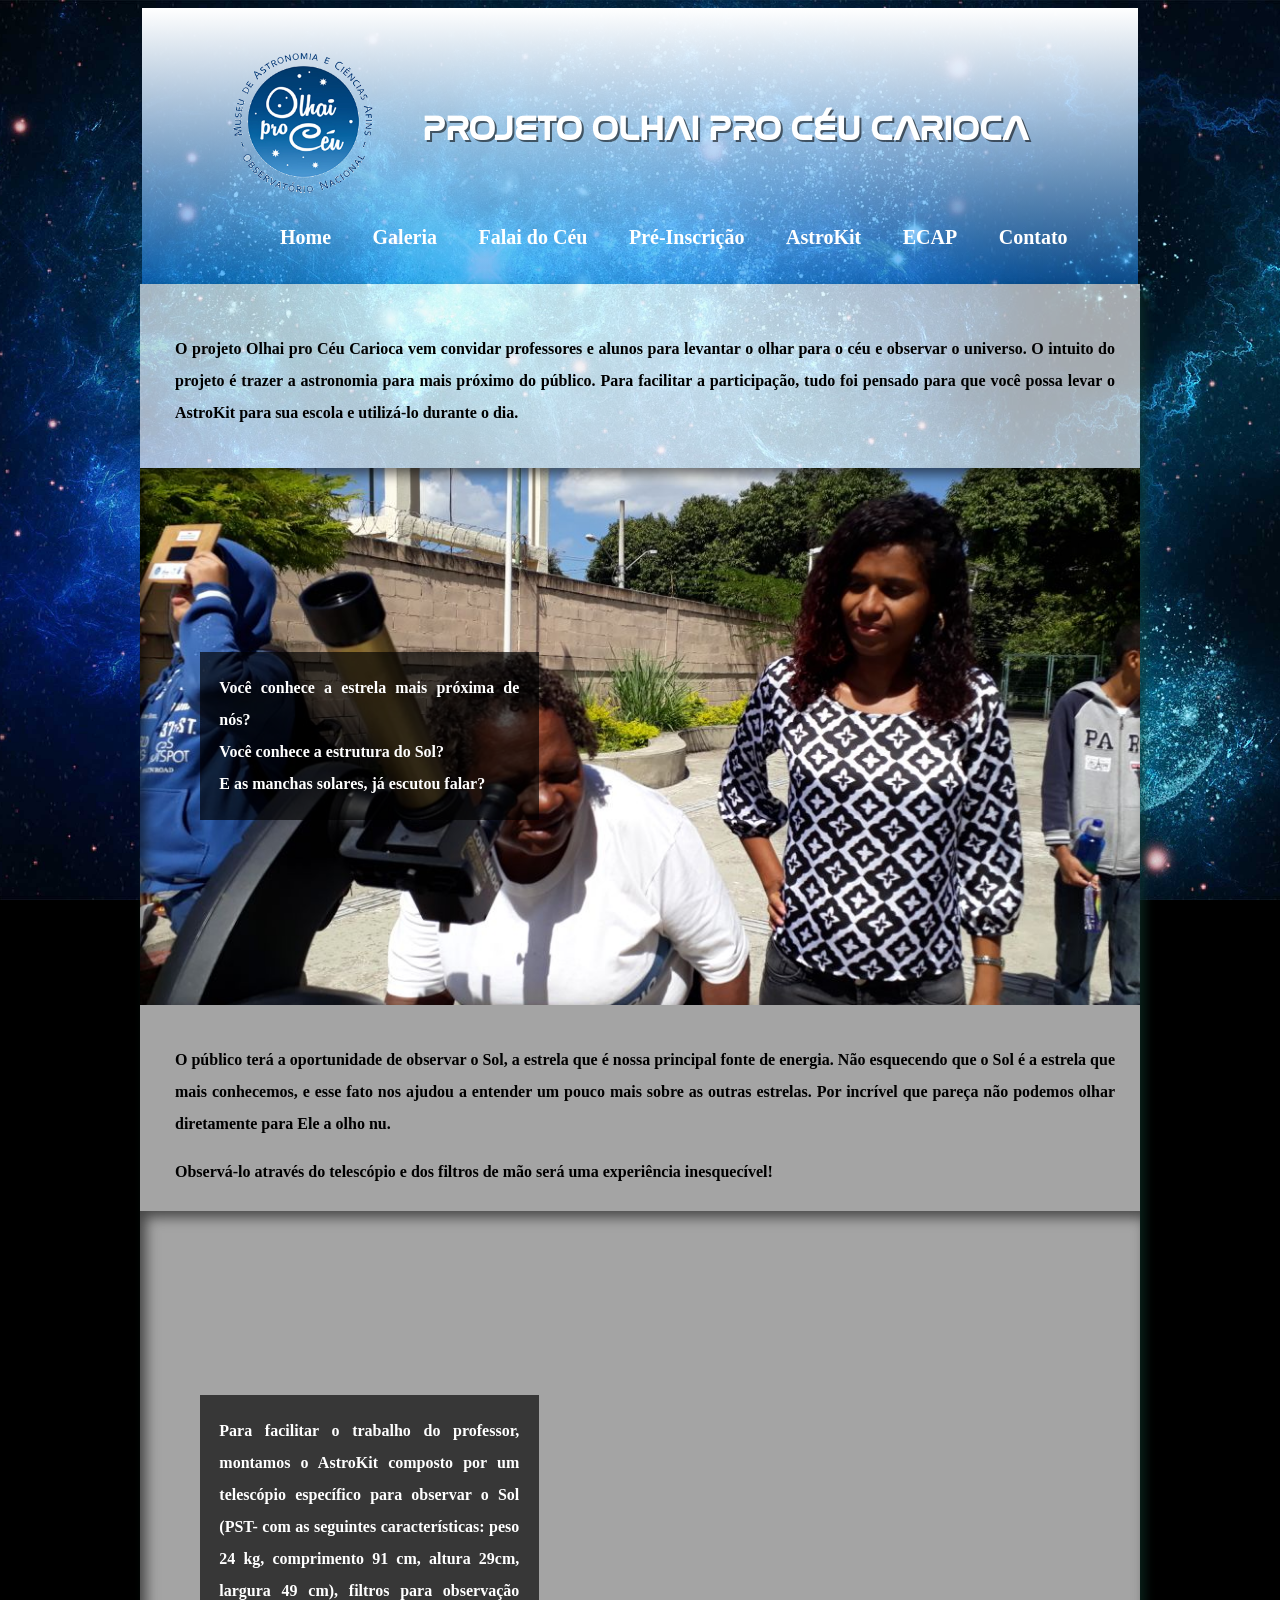
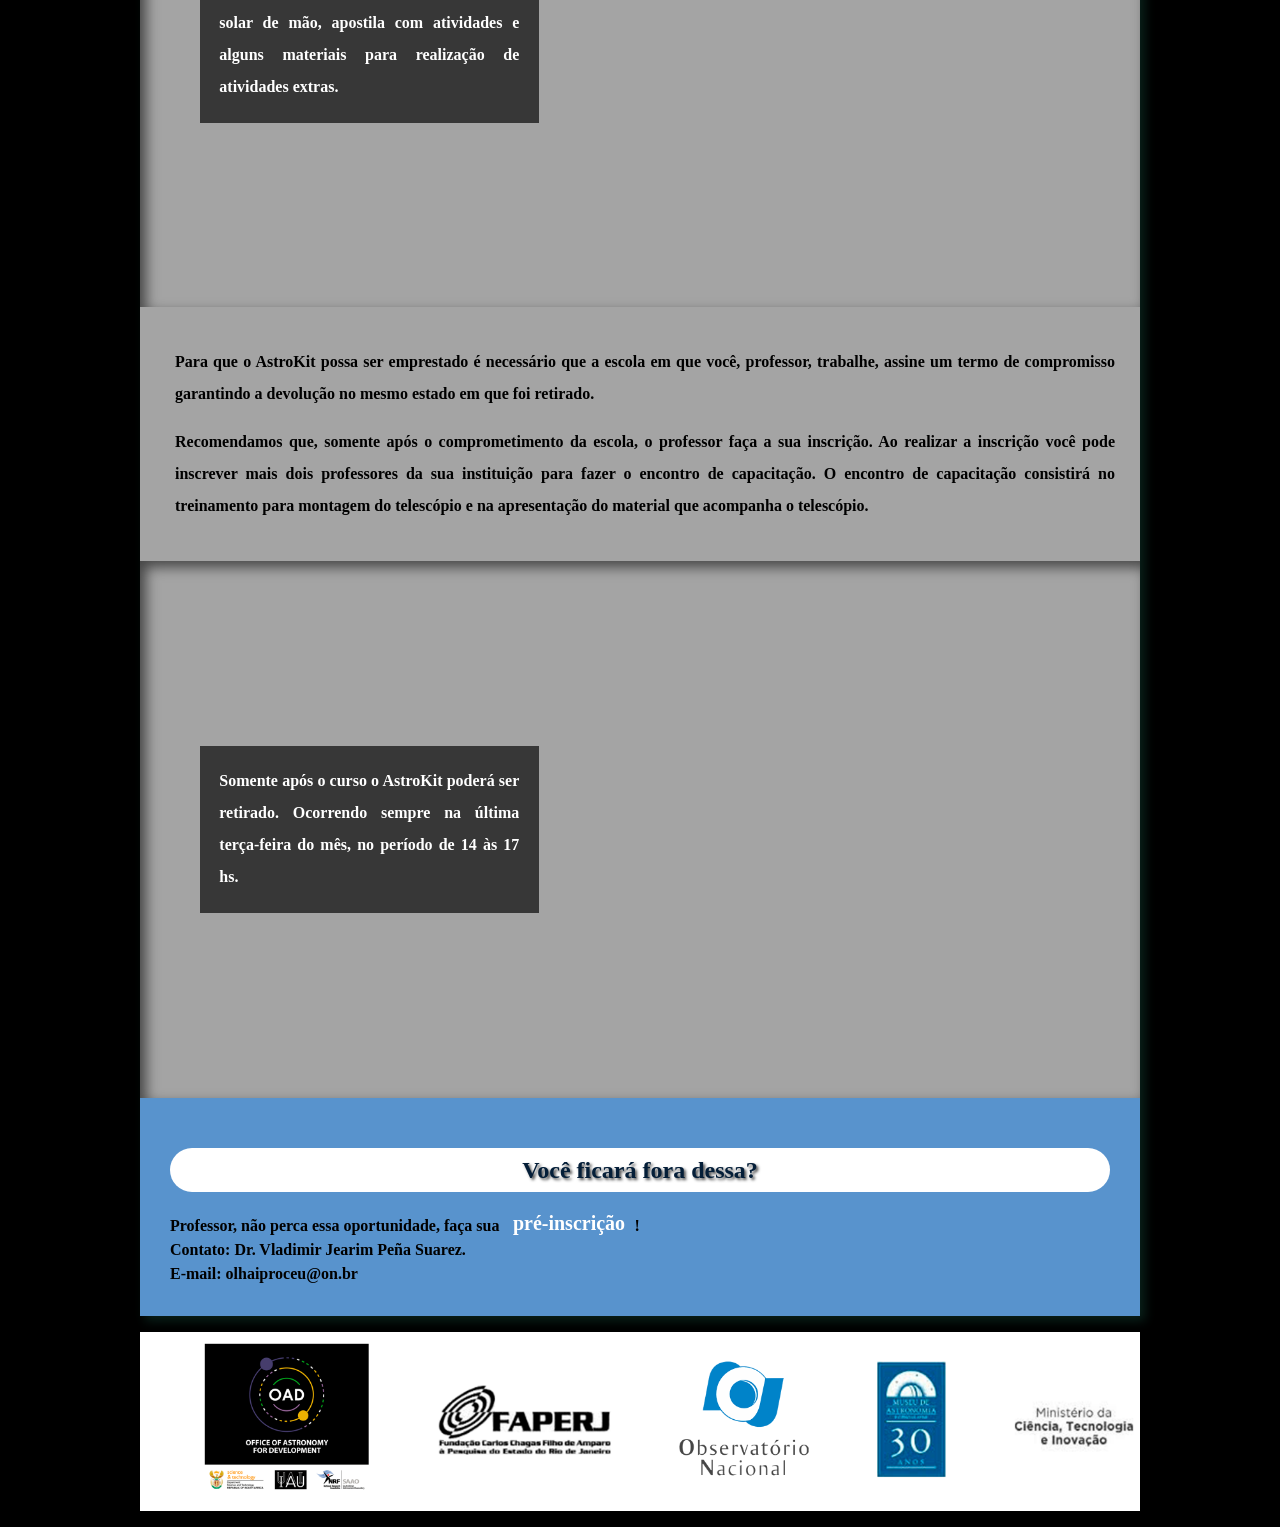
==== commit 8051b68d: "Add files via upload" ====
--- a/index.html
+++ b/index.html
@@ -20,28 +20,28 @@
 
         <nav>
             <ul>
-                <li><a href="#">Home</a></li>
+                <li><a href="index.html">Home</a></li>
                 <li><a href="galeria.html">Galeria</a>
                     <ul>
-                        <li><a href="#">Atividades Online</a></li>
+                        <li><a href="atividades.html">Atividades Online</a></li>
                     </ul>
                 </li>
-                <li><a href="#">Falai do Céu</a></li>
+                <li><a href="falaidoceu.html">Falai do Céu</a></li>
                 <li><a href="#">Pré-Inscrição</a>
                     <ul>
                         <li><a href="#">Formulário</a></li>
                         <li><a href="#">Documentos</a></li>
                     </ul>
                 </li>
-                <li><a href="#">AstroKit</a>
+                <li><a href="astrokit.html">AstroKit</a>
                     <ul>
-                        <li><a href="#">Apostila</a></li>
-                        <li><a href="#">Telescópio</a></li>
-                        <li><a href="#">Outros Recursos</a></li>
+                        <li><a href="apostila.html">Apostila</a></li>
+                        <li><a href="telescopio.html">Telescópio</a></li>
+                        <li><a href="outrosrecursos.html">Outros Recursos</a></li>
                     </ul>
                 </li>
-                <li><a href="#">ECAP</a></li>
-                <li><a href="#">Contato</a></li>
+                <li><a href="ecap.html">ECAP</a></li>
+                <li><a href="contato.html">Contato</a></li>
                 </ul>
     
         </nav>
--- a/style.css
+++ b/style.css
@@ -33,6 +33,10 @@
     max-width: 958px;
     padding: 1.5%;
   }
+  div.logo{
+    max-width: 70px;
+    padding-left: 7%;
+   }
    h1{
       
       position: absolute;
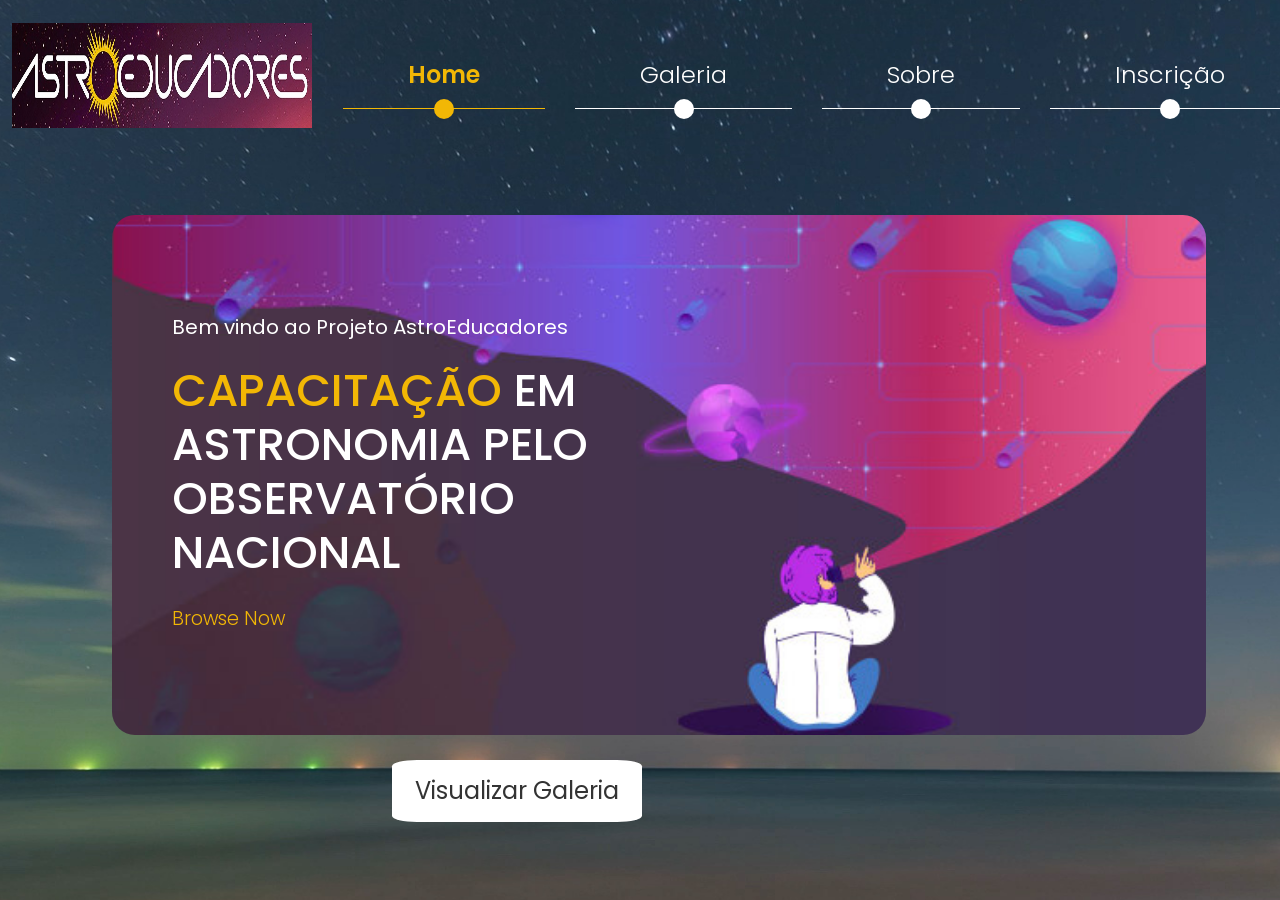
==== commit 8aaf5c91: "Add files via upload" ====
--- a/index.html
+++ b/index.html
@@ -1,110 +1,271 @@
-<!DOCTYPE html>
-<html lang="pt-br">
-<head>
-    <meta charset="UTF-8">
-    <meta http-equiv="X-UA-Compatible" content="IE=edge">
-    <meta name="viewport" content="width=device-width, initial-scale=1.0">
-    <title>Olhai pro Céu</title>
-<link rel="stylesheet" href="style.css">
-<link rel="shortcut icon" href="imagens/favicon.ico" type="image/x-icon">
-</head>
-<body>
-    <header>
-        <div class="titulo" style="display: inline-block;">
-        <h1>PROJETO OLHAI PRO CÉU CARIOCA</h1>
-        </div>
-        
-        <div  class="logo" >
-        <img  src="imagens/logo.png" alt="">
-        </div>
-
-        <nav>
-            <ul>
-                <li><a href="index.html">Home</a></li>
-                <li><a href="galeria.html">Galeria</a>
-                    <ul>
-                        <li><a href="atividades.html">Atividades Online</a></li>
-                    </ul>
-                </li>
-                <li><a href="falaidoceu.html">Falai do Céu</a></li>
-                <li><a href="#">Pré-Inscrição</a>
-                    <ul>
-                        <li><a href="#">Formulário</a></li>
-                        <li><a href="#">Documentos</a></li>
-                    </ul>
-                </li>
-                <li><a href="astrokit.html">AstroKit</a>
-                    <ul>
-                        <li><a href="apostila.html">Apostila</a></li>
-                        <li><a href="telescopio.html">Telescópio</a></li>
-                        <li><a href="outrosrecursos.html">Outros Recursos</a></li>
-                    </ul>
-                </li>
-                <li><a href="ecap.html">ECAP</a></li>
-                <li><a href="contato.html">Contato</a></li>
-                </ul>
-    
-        </nav>
-
-</header>
-<div class="main">
-<main>
- <section class="normal">       
-    <p>O projeto Olhai pro Céu Carioca vem convidar professores e alunos para levantar o olhar para o céu e observar o universo. O intuito do projeto é trazer a astronomia para mais próximo do público. Para facilitar a participação, tudo foi pensado para que você possa levar o AstroKit para sua escola e utilizá-lo durante o dia.</p>
- </section>
- <div class="imagem" id="img01">
-    <p>Você conhece a estrela mais próxima de nós?<br>
-         Você conhece a estrutura do Sol?<br>
-          E as manchas solares, já escutou falar?</p>
-    </div>
-<section class="normal">
-<p>O público terá a oportunidade de observar o Sol, a estrela que é nossa principal fonte de energia. Não esquecendo que o Sol é a estrela que mais conhecemos, e esse fato nos ajudou a entender um pouco mais sobre as outras estrelas. Por incrível que pareça não podemos olhar diretamente para Ele a olho nu. </p>
-Observá-lo através do telescópio e dos
- filtros de mão será uma experiência 
-  inesquecível!
-</section>
-
-<div class="imagem" id="img02">    
-<p> Para facilitar o trabalho 
-   do professor, montamos o AstroKit composto 
-    por um telescópio específico para observar o Sol (PST- com as seguintes características:
-     peso 24 kg, comprimento 91 cm, altura 29cm, 
-     largura 49 cm), filtros para observação solar
-      de mão, apostila com atividades e alguns
-       materiais para realização de atividades extras.</p>
-</div>
-<section class="normal">
-<p>Para que o AstroKit possa ser emprestado é necessário que a escola em que você, professor, trabalhe, assine um termo de compromisso garantindo a devolução no mesmo estado em que foi retirado.</p>
-
-<p>Recomendamos que, somente após o comprometimento da escola, o professor faça a sua inscrição. Ao realizar a inscrição você pode inscrever mais dois professores da sua instituição para fazer o encontro de capacitação. 
-    O encontro de capacitação consistirá no treinamento para montagem do telescópio e na apresentação do material que acompanha o telescópio.
-</p>
-</section>
-<div class="imagem" id="img03">
-<p>  Somente após o curso o AstroKit
- poderá ser retirado. Ocorrendo sempre na última
- terça-feira do mês, no período de 14 às 17 hs.</p>
-</div>
-
-<aside>
-   <h2> Você ficará fora dessa?</h2>
- Professor, não perca essa oportunidade, faça sua <tr> <a href="#"> pré-inscrição</a>!<br>
-Contato:
-Dr. Vladimir Jearim Peña Suarez.<br>
-E-mail: olhaiproceu@on.br
-
-
-
-</aside>
-    </main>
-</div>
-    
-    <footer>
-        <figure>
-    
-    <img class="footer" src="imagens/footer.png" alt="footer">
-        </figure>
-    </footer>
-    
-</body>
+<!DOCTYPE html>
+<html lang="pt-br">
+<head>
+    <meta charset="UTF-8">
+    <meta http-equiv="X-UA-Compatible" content="IE=edge">
+    <meta name="viewport" content="width=device-width, initial-scale=1.0">
+    <meta name="description" content="Preparando Educadores para a astronomia">
+    <meta name="keywords" content="astronomia, professores de astronomia, capacitação em astronomia, aulas de astronomia, telescópio, observar o céu, telescopio, ciencia astronoma, universo, cosmos, constelacao">
+    <title>Astroeducadores</title>
+    <link rel="preconnect" href="https://fonts.googleapis.com">
+    <link rel="preconnect" href="https://fonts.gstatic.com" crossorigin>
+    <link href="https://fonts.googleapis.com/css2?family=Poppins:wght@100;200;300;400;500;600;700;800;900&display=swap" rel="stylesheet">
+    <link rel="stylesheet" href="bootstrap.min.css">
+    <link rel="stylesheet" href="slick.css" type="text/css" /> 
+    <link rel="stylesheet" href="templatemo-style.css">
+<!--
+    
+TemplateMo 560 Astro Motion
+
+https://templatemo.com/tm-560-astro-motion
+
+-->
+</head>
+<body>
+    <video autoplay muted loop id="bg-video">
+        <source src="gfp-astro-timelapse.mp4" type="video/mp4">
+    </video>
+    <div class="page-container">
+      <div class="container-fluid">
+        <div class="row">
+          <div class="col-xs-12">
+            <div class="cd-slider-nav">
+              <nav class="navbar navbar-expand-lg" id="tm-nav">
+                <div class="logo"><a class="navbar-brand" href="#"><img src="logo.jpg" width="320" height="105"  alt="Astroeducadores"></a></div>
+                  <button class="navbar-toggler" type="button" data-bs-toggle="collapse" data-bs-target="#navbar-supported-content" aria-controls="navbarSupportedContent" aria-expanded="false" aria-label="Toggle navigation">
+                    <span class="navbar-toggler-icon"></span>
+                  </button>
+                  <div class="collapse navbar-collapse" id="navbar-supported-content">
+                    <ul class="navbar-nav mb-2 mb-lg-0">
+                      <li class="nav-item selected">
+                        <a class="nav-link" aria-current="page" href="#0" data-no="1">Home</a>
+                        <div class="circle"></div>
+                      </li>
+                      <li class="nav-item">
+                        <a class="nav-link" href="#0" data-no="2">Galeria</a>
+                        <div class="circle"></div>
+                      </li>
+                      <li class="nav-item">
+                        <a class="nav-link" href="#0" data-no="3">Sobre</a>
+                        <div class="circle"></div>
+                      </li>
+                      <li class="nav-item">
+                        <a class="nav-link" href="#0" data-no="4">Inscrição</a>
+                        <div class="circle"></div>
+                      </li>
+                    </ul>
+                  </div>
+              </nav>
+            </div>
+          </div>          
+        </div>        
+      </div>      
+      <div class="container-fluid tm-content-container">
+        <ul class="cd-hero-slider mb-0 py-5">
+          <li class="px-3" data-page-no="1">
+            <div class="page-width-1 page-left">
+              
+                
+                <!-- ***** Banner Start ***** -->
+          <div class="main-banner">
+            <div class="row">
+              <div class="col-lg-7">
+                <div class="header-text">
+                  <h6>Bem vindo ao Projeto AstroEducadores</h6>
+                  <h4><em>capacitação</em> em Astronomia pelo Observatório Nacional</h4>
+                  <div class="main-button">
+                    <a href="browse.html">Browse Now</a>
+                  </div>
+                </div>
+              </div>
+            </div>
+          </div>
+          <!-- ***** Banner End ***** -->
+                
+              
+              <div class="text-center">
+                <a href="#0" data-page-no="2" class="btn btn-primary tm-intro-btn tm-page-link">
+                  Visualizar Galeria
+                </a>
+              </div>            
+            </div>            
+          </li>
+          <li data-page-no="2">
+            <!-- Image Carousel -->
+            <div class="mx-auto position-relative gallery-container">
+              <div class="circle intro-circle-1"></div>
+              <div class="circle intro-circle-2"></div>
+              <div class="mx-auto tm-border-top gallery-slider">
+                <figure class="effect-julia item">
+                    <img src="gallery-img-01.jpg" alt="Image">
+                    <figcaption>
+                        <div>
+                            <p>Julia dances in the deep dark</p>
+                        </div>
+                        <a href="#">View more</a>
+                    </figcaption>
+                </figure>
+                <figure class="effect-julia item">
+                    <img src="gallery-img-02.jpg" alt="Image">
+                    <figcaption>
+                        <div>
+                            <p>Julia dances in the deep dark</p>
+                        </div>
+                        <a href="#">View more</a>
+                    </figcaption>
+                </figure>
+                <figure class="effect-julia item">
+                    <img src="gallery-img-03.jpg" alt="Image">
+                    <figcaption>
+                        <div>
+                            <p>Julia dances in the deep dark</p>
+                        </div>
+                        <a href="#">View more</a>
+                    </figcaption>
+                </figure>
+                <figure class="effect-julia item">
+                    <img src="gallery-img-04.jpg" alt="Image">
+                    <figcaption>
+                        <div>
+                            <p>Julia dances in the deep dark</p>
+                        </div>
+                        <a href="#">View more</a>
+                    </figcaption>
+                </figure>
+                <figure class="effect-julia item">
+                    <img src="gallery-img-05.jpg" alt="Image">
+                    <figcaption>
+                        <div>
+                            <p>Julia dances in the deep dark</p>
+                        </div>
+                        <a href="#">View more</a>
+                    </figcaption>
+                </figure>
+                <figure class="effect-julia item">
+                    <img src="gallery-img-06.jpg" alt="Image">
+                    <figcaption>
+                        <div>
+                            <p>Julia dances in the deep dark</p>
+                        </div>
+                        <a href="#">View more</a>
+                    </figcaption>
+                </figure>
+                <figure class="effect-julia item">
+                    <img src="gallery-img-07.jpg" alt="Image">
+                    <figcaption>
+                        <div>
+                            <p>Julia dances in the deep dark</p>
+                        </div>
+                        <a href="#">View more</a>
+                    </figcaption>
+                </figure>
+                <figure class="effect-julia item">
+                    <img src="gallery-img-08.jpg" alt="Image">
+                    <figcaption>
+                        <div>
+                            <p>Julia dances in the deep dark</p>
+                        </div>
+                        <a href="#">View more</a>
+                    </figcaption>
+                </figure>
+                <figure class="effect-julia item">
+                    <img src="gallery-img-09.jpg" alt="Image">
+                    <figcaption>
+                        <div>
+                            <p>Julia dances in the deep dark</p>
+                        </div>
+                        <a href="#">View more</a>
+                    </figcaption>
+                </figure>
+              </div>
+            </div>
+          </li>
+          <li data-page-no="3" class="px-3">
+            <div class="position-relative page-width-1 page-right tm-border-top tm-border-bottom">
+              <div class="circle intro-circle-1"></div>
+              <div class="circle intro-circle-2"></div>
+              <div class="circle intro-circle-3"></div>
+              <div class="circle intro-circle-4"></div>
+              <div class="tm-bg-dark content-pad">
+                <h2 class="mb-4">About our company</h2>
+                <p class="mb-4">
+                  You are <span class="highlight">allowed</span> Lorem ipsum, dolor sit amet consectetur adipisicing elit. Vitae mollitia necessitatibus obcaecati esse natus saepe voluptatem error, odio neque aliquam possimus optio accusamus maiores. Illum in voluptatum sed fuga porro!
+                </p>
+                <p>
+                  Lorem ipsum dolor sit amet consectetur adipisicing elit. Animi odio voluptatibus, cumque pariatur tenetur deleniti corporis aut? Perferendis ullam delectus placeat ipsam, quos vitae in libero nobis molestias aut nisi!
+                </p>
+              </div>              
+            </div>
+          </li>
+          <li data-page-no="4">
+            <div class="mx-auto page-width-2">
+              <div class="row">
+                <div class="col-md-6 me-0 ms-auto">
+                  <h2 class="mb-4">Inscreva-se</h2>
+                </div>
+              </div>
+              <div class="row">
+                <div class="col-md-6 tm-contact-left">
+                  <form action="#" method="POST" class="contact-form">
+                    <div class="input-group tm-mb-30">
+                        <input name="name" type="text" class="form-control rounded-0 border-top-0 border-end-0 border-start-0" placeholder="Nome">
+                    </div>
+                    <div class="input-group tm-mb-30">
+                        <input name="email" type="text" class="form-control rounded-0 border-top-0 border-end-0 border-start-0" placeholder="Email">
+                    </div>
+                    <div class="input-group tm-mb-30">
+                        <textarea rows="5" name="message" class="textarea form-control rounded-0 border-top-0 border-end-0 border-start-0" placeholder="Mensagem"></textarea>
+                    </div>
+                    <div class="input-group justify-content-end">
+                        <input type="submit" class="btn btn-primary tm-btn-pad-2" value="Enviar">
+                    </div>
+                  </form>
+                </div>
+                <div class="col-md-6 tm-contact-right">                  
+                  <p class="mb-4">
+                    Integer erat turpis, vestibulum pellentesque aliquam
+                    ultricies, finibus nec dui. Donec bibendum enim mi,
+                    at tristique leo feugiat at.
+                  </p>
+                  <div>
+                    Email: <a href="mailto:info@company.com" class="tm-link-white">info@company.com</a>
+                  </div>
+                  <div class="tm-mb-45">
+                    Tel: <a href="tel:xxxxx-xxxx" class="tm-link-white">xxxxx-xxxx</a>
+                  </div>
+                  <!-- Map -->
+                  <div class="map-outer">
+                    <div class="gmap-canvas">
+                      <iframe src="https://www.google.com/maps/embed?pb=!1m18!1m12!1m3!1d3675.474148064836!2d-43.2249755!3d-22.895875899999997!2m3!1f0!2f0!3f0!3m2!1i1024!2i768!4f13.1!3m3!1m2!1s0x997ee8d5ed1437%3A0xc2ab4e607dac15!2sObservat%C3%B3rio%20Nacional!5e0!3m2!1spt-BR!2sbr!4v1678377211305!5m2!1spt-BR!2sbr" width="600" height="450" style="border:0;" allowfullscreen="" loading="lazy" referrerpolicy="no-referrer-when-downgrade"></iframe>
+                           
+                    </div>
+                </div>
+                </div>
+              </div>
+            </div>            
+          </li>
+        </ul>
+    </div>
+    <div class="container-fluid">
+      <!--<footer class="row mx-auto tm-footer">
+        <div class="col-md-6 px-0">
+          Copyright 2021 Astro Motion Company Limited. All rights reserved.
+        </div>
+        <div class="col-md-6 px-0 tm-footer-right">
+          Designed by <a rel="sponsored" href="https://templatemo.com" target="_blank" class="tm-link-white">TemplateMo</a>
+        </div>
+      </footer>-->
+    </div>
+  </div>
+  <!-- Preloader, https://ihatetomatoes.net/create-custom-preloading-screen/ -->
+  <div id="loader-wrapper">            
+    <div id="loader"></div>
+    <div class="loader-section section-left"></div>
+    <div class="loader-section section-right"></div>
+  </div>  
+  <script src="jquery-3.5.1.min.js"></script>
+  <script src="bootstrap.min.js"></script>
+  <script src="slick.js"></script>
+  <script src="templatemo-script.js"></script>
+</body>
 </html>
--- a/templatemo-style.css
+++ b/templatemo-style.css
@@ -0,0 +1,711 @@
+/*
+
+TemplateMo 560 Astro Motion
+
+https://templatemo.com/tm-560-astro-motion
+
+*/
+
+html, body, .page-container {
+    height: 100%;
+}
+
+body {
+    font-family:  'Poppins', sans-serif;
+    font-size: 19px;
+    font-weight: 300;
+    color: white;
+    line-height: 1.5;
+}
+
+a {
+	color: #F2B705;
+    text-decoration: none;
+    transition: all 0.3s ease;
+}
+
+a:hover {
+	color: #3CF;
+}
+
+p {
+    line-height: 1.7;
+}
+
+h2 {
+    font-size: 1.8rem;
+}
+
+.highlight {
+    color: #6a2651;
+}
+
+.page-container {
+    display: flex;
+    flex-direction: column;
+    justify-content: space-between;
+    padding-left: 0px;
+    padding-right: 30px;
+}
+
+.container-fluid {
+    max-width: 1860px;
+}
+
+.btn {
+    font-family:  'Poppins', sans-serif;
+    
+    font-size: 1.5rem;
+    padding: 13px 23px;
+    border-radius: 0;
+}
+
+.btn-primary {
+    
+    background-color: white;
+    border: none;
+    color: #333;
+    border-top-left-radius: 10%;
+    border-top-right-radius: 10%;
+    border-bottom-left-radius: 10%;
+    border-bottom-right-radius: 10% ;
+}
+
+.btn-primary:hover,
+.btn-primary:focus {
+    color: #3a0249;
+    background-color: white;
+}
+
+/* Style the video: 100% width and height to cover the entire window */
+#bg-video {
+    position: fixed;
+    left: 50%;
+    top: 50%;
+    bottom: auto;
+    right: auto;
+    min-width: 100%;
+    min-height: 100%;
+    transform: translateX(-50%) translateY(-50%);
+    z-index: -100;
+    background-image: url(tm-astro-bg.jpg);
+    background-position: center;
+    background-size: cover;
+    background-repeat: no-repeat;
+}
+
+#tm-nav {
+    z-index: 1000;
+}
+
+.navbar a {
+    color: white;
+}
+.logo img { max-width: 300px; }
+
+.navbar-brand {
+    font-size: 2.5rem;
+    font-weight: 600;
+}
+.navbar-brand em {
+    color: #F2B705;
+}
+.navbar {
+    margin-top: 15px;
+}
+
+.navbar .navbar-nav .nav-item {
+    margin-left: 15px;
+    margin-right: 15px;
+}
+
+.navbar .navbar-nav .nav-item:last-child {
+    margin-right: 0;
+}
+
+.navbar .navbar-nav .nav-item .nav-link {
+    font-size: 1.5rem;
+    padding: 15px 65px;
+    border-bottom: 1px solid white;
+}
+
+.nav-item {
+    position: relative;
+}
+
+.main-banner {
+    background-image: url(banner-bg.jpg);
+    display: flex !important;
+    flex-direction: row !important;
+    justify-content: center !important;
+    align-items:center;
+    background-position: center center;
+    background-size: cover;
+    min-height: 520px;
+    width: 135%;
+    border-radius: 23px;
+    padding: 60px 60px;
+  }
+  
+  .main-banner h6 {
+    font-size: 20px;
+    color: #fff;
+    font-weight: 400;
+    margin-bottom: 25px;
+  }
+  
+  .main-banner h4 {
+    font-size: 45px;
+    text-transform: uppercase;
+    margin-bottom: 25px;
+  }
+  
+  .main-banner h4 em {
+    font-style: normal;
+    color: #F2B705;
+  }
+
+.circle {
+    position: absolute;
+    left: calc(50% - 10px);
+    bottom: -10px;
+    width: 20px;
+    height: 20px; 
+    background-color: white;
+    border-radius: 50%;
+}
+
+.tm-border-bottom {
+    border-bottom: 1px solid white;
+    padding-bottom: 48px;
+}
+
+.tm-border-top {
+    border-top: 1px solid white;
+    padding-top: 48px;
+}
+
+.navbar .navbar-nav .nav-item.selected .nav-link,
+.navbar .navbar-nav .nav-item .nav-link:hover {
+    color: #F2B705;
+    border-bottom: 1px solid #F2B705;
+    font-weight: 600;
+}
+
+.cd-slider-nav li.selected a+.circle,
+.navbar .navbar-nav .nav-item .nav-link:hover+.circle {
+    background-color: #F2B705;
+}
+
+.navbar-toggler-icon {
+    background-image: url("data:image/svg+xml;charset=utf8,%3Csvg viewBox='0 0 30 30' xmlns='http://www.w3.org/2000/svg'%3E%3Cpath stroke='rgba(255, 255, 255, 0.8)' stroke-width='2' stroke-linecap='round' stroke-miterlimit='10' d='M4 7h22M4 15h22M4 23h22'/%3E%3C/svg%3E");
+}
+
+.navbar-toggler {
+    border: 1px solid rgba(255,255,255,1);
+}
+
+.navbar-toggler:focus {
+    box-shadow: none;
+}
+
+.tm-link-white {
+    color: white;
+}
+
+.tm-link-white:hover,
+.tm-link-white:focus {
+    color: #6a2651;
+}
+
+.cd-hero-slider {
+    padding: 10px 0;
+}
+
+.cd-hero-slider li { 
+    list-style: none;
+}
+
+.content-pad {
+    padding: 40px 30px;
+}
+
+.page-width-1 {
+    max-width: 810px;
+}
+
+.page-width-2 {
+    max-width: 912px;
+}
+
+.page-left {
+    margin-left: 100px;
+}
+
+.page-right {
+    margin-right: 100px;
+    margin-left: auto;
+}
+
+.tm-bg-dark {
+    background-color: rgba(0,0,0,0.3);
+}
+
+.intro-left {
+    margin-right: 20px;
+    padding: 30px 40px;
+    max-width: 505px;    
+}
+
+.intro-img-1 {
+    margin-bottom: 20px;
+}
+
+.intro-circle-1 {
+    left: -20px;
+    top: -10px;
+}
+
+.intro-circle-2 {
+    right: -20px;
+    top: -10px;
+    left: auto;
+}
+
+.intro-circle-3 {
+    right: -20px;
+    bottom: -10px;
+    left: auto;
+}
+
+.intro-circle-4 {
+    left: -20px;
+    bottom: -10px;
+}
+
+.tm-intro-btn {
+    margin-top: 25px;
+}
+
+.tm-footer {
+    padding-top: 25px;
+    padding-bottom: 25px;
+    width: 100%;
+    display: flex;
+    justify-content: space-between;
+}
+
+/* Gallery page */
+.gallery-container {
+    max-width: 1300px;
+}
+
+.slick-dots {
+    bottom: -80px;
+}
+
+.gallery-slider figure {
+	position: relative;
+	float: left;
+    overflow: hidden;
+    margin: 0;
+    max-width: 240px;
+    margin-left: 10px;
+    margin-right: 10px;
+	height: auto;
+	background: #3085a3;
+	text-align: center;
+	cursor: pointer;
+}
+
+.gallery-slider figure img {
+	position: relative;
+	display: block;
+	min-height: 100%;
+	max-width: 100%;
+}
+
+.gallery-slider figure figcaption {
+	padding: 1em;
+	color: #fff;
+	text-transform: uppercase;
+	font-size: 1.25em;
+	-webkit-backface-visibility: hidden;
+	backface-visibility: hidden;
+}
+
+.gallery-slider figure figcaption::before,
+.gallery-slider figure figcaption::after {
+	pointer-events: none;
+}
+
+.gallery-slider figure figcaption,
+.gallery-slider figure figcaption > a {
+	position: absolute;
+	top: 0;
+	left: 0;
+	width: 100%;
+	height: 100%;
+}
+
+/* Anchor will cover the whole item by default */
+/* For some effects it will show as a button */
+.gallery-slider figure figcaption > a {
+	z-index: 1000;
+	text-indent: 200%;
+	white-space: nowrap;
+	font-size: 0;
+	opacity: 0;
+}
+
+.gallery-slider figure h2 {
+	word-spacing: -0.15em;
+  font-weight: 300;
+  font-size: 28px;
+}
+
+.gallery-slider figure h2 span {
+	font-weight: 800;
+}
+
+.gallery-slider figure h2,
+.gallery-slider figure p {
+	margin: 0;
+}
+
+.gallery-slider figure p {
+	letter-spacing: 1px;
+	font-size: 68.5%;
+}
+
+.gallery-section {
+  background-color: #99ccff;
+}
+
+.gallery-section .title {
+  padding-right: 13px;
+  margin-bottom: 80px;
+}
+
+/*---------------*/
+/***** Julia *****/
+/*---------------*/
+
+figure.effect-julia {
+	background: #2f3238;
+}
+
+figure.effect-julia img {
+	-webkit-transition: opacity 1s, -webkit-transform 1s;
+	transition: opacity 1s, transform 1s;
+	-webkit-backface-visibility: hidden;
+	backface-visibility: hidden;
+}
+
+figure.effect-julia figcaption {
+	display: flex;
+  align-items: center;
+}
+
+figure.effect-julia h2 {
+	position: relative;
+	padding: 0.5em 0;
+}
+
+figure.effect-julia p {
+	display: inline-block;
+	margin: 0 0 0.25em;
+	padding: 0.4em 1em;
+	background: rgba(255,255,255,0.9);
+	color: #2f3238;
+	text-transform: none;
+	font-weight: 500;
+	font-size: 75%;
+	-webkit-transition: opacity 0.35s, -webkit-transform 0.35s;
+	transition: opacity 0.35s, transform 0.35s;
+	-webkit-transform: translate3d(-360px,0,0);
+	transform: translate3d(-360px,0,0);
+}
+
+figure.effect-julia p:first-child {
+	-webkit-transition-delay: 0.15s;
+	transition-delay: 0.15s;
+}
+
+figure.effect-julia p:nth-of-type(2) {
+	-webkit-transition-delay: 0.1s;
+	transition-delay: 0.1s;
+}
+
+figure.effect-julia p:nth-of-type(3) {
+	-webkit-transition-delay: 0.05s;
+	transition-delay: 0.05s;
+}
+
+figure.effect-julia:hover p:first-child {
+	-webkit-transition-delay: 0s;
+	transition-delay: 0s;
+}
+
+figure.effect-julia:hover p:nth-of-type(2) {
+	-webkit-transition-delay: 0.05s;
+	transition-delay: 0.05s;
+}
+
+figure.effect-julia:hover p:nth-of-type(3) {
+	-webkit-transition-delay: 0.1s;
+	transition-delay: 0.1s;
+}
+
+figure.effect-julia:hover img {
+	opacity: 0.4;
+	-webkit-transform: scale3d(1.1,1.1,1);
+	transform: scale3d(1.1,1.1,1);
+}
+
+figure.effect-julia:hover p {
+	opacity: 1;
+	-webkit-transform: translate3d(0,0,0);
+	transform: translate3d(0,0,0);
+}
+
+.gallery-slider .slick-dots li.slick-active, 
+.gallery-slider .slick-dots li:hover {
+    background-color: #f9c922;
+}
+
+.gallery-slider .slick-dots li {
+    background-color: #ffffff;
+    width: 20px;
+    height: 20px;
+    border-radius: 100%;
+    margin: 0 10px;
+    transition: all 0.3s ease;
+}
+
+/* About page */
+.tm-about-container {
+    border-top: 1px solid white;
+    padding-top: 50px;
+    padding-bottom: 50px;
+    border-bottom: 1px solid white;
+}
+
+/* Contact page */
+.tm-contact-left {
+    padding-right: 55px;
+}
+
+.form-control {
+    font-size: 1.2rem;
+    padding: 15px 0;
+}
+
+.form-control,
+.form-control:focus {
+    color: white;
+    background-color: transparent;
+}
+
+.form-control:focus {
+    border-bottom: 1px solid #6a2651;
+    outline: 0;
+    -webkit-box-shadow: none;
+    box-shadow: none;
+  }
+
+.form-control::-webkit-input-placeholder { color: white; }
+.form-control:-moz-placeholder { color: white; }
+.form-control::-moz-placeholder { color: white; }
+.form-control:-ms-input-placeholder { color: white; }
+
+.tm-mb-30 {
+    margin-bottom: 30px;
+}
+
+.tm-mb-45 {
+    margin-bottom: 45px;
+}
+
+.tm-btn-pad-2 {
+    padding: 10px 38px;
+}
+
+.map-outer{
+    position:relative;
+}
+
+.gmap-canvas {
+    overflow:hidden;
+    background:none!important;
+}
+
+.map-outer,
+.gmap-canvas {
+    height:200px;
+    width:100%;
+}
+
+.tm-footer-right {
+    text-align: right;
+}
+
+@media (min-width: 992px)
+{
+    .navbar-expand-lg .navbar-collapse {
+        justify-content: flex-end;
+    }
+}
+
+@media (max-width: 1200px) {
+    .navbar .navbar-nav .nav-item .nav-link {
+        padding: 15px 45px;
+    }
+}
+
+@media (max-width: 1024px) {
+    .navbar .navbar-nav .nav-item .nav-link {
+        font-size: 1.2rem;
+    }
+}
+
+@media (max-width: 992px) {
+    .navbar {
+        margin-top: 0;
+    }
+
+    .navbar {
+        position: relative;
+    }
+    
+    .navbar-collapse {
+        position: absolute;
+        top: 63px;
+        right: 0;
+        background: rgb(54 75 96);
+        border-radius: 5px;
+    }
+
+    .navbar .navbar-nav .nav-item {
+        margin-bottom: 20px;
+    }
+
+    .page-left,
+    .page-right {
+        margin-left: auto;
+        margin-right: auto;
+    }
+
+    .cd-hero-slider {
+        padding: 10px 0;
+    }
+}
+
+@media (max-width: 834px) {
+    .intro-left {
+        width: 65%;
+    }
+
+    .intro-right {
+        width: 35%;
+    }
+}
+
+@media (max-width: 767px) {
+    .tm-contact-left {
+        padding-right: 15px;
+        margin-bottom: 50px;
+    }
+
+    .tm-footer-right {
+        text-align: left;
+        margin-top: 10px;
+    }
+}
+
+@media (max-width: 500px) {
+    .intro-left,
+    .intro-right {
+        width: 100%;
+        
+    }
+
+    .intro-left {
+        margin-right: 0;
+        margin-bottom: 20px;
+        max-width: none;
+    }
+
+    .intro-right {
+        display: flex;
+        align-items: flex-start;
+        justify-content: space-between;
+    }
+
+    .intro-container {
+        flex-direction: column;
+    }
+
+    .intro-img-1 {
+        margin-right: 4%;
+        margin-bottom: 0;
+        width: 48%
+    }
+
+    .intro-img-2 {
+        width: 48%;
+    }
+}
+
+/* Preloader 
+	https://ihatetomatoes.net/create-custom-preloading-screen/
+*/
+/* ==========================================================================
+   Author's custom styles
+   ========================================================================== */
+   #loader-wrapper { position: fixed; top: 0; left: 0; width: 100%; height: 100%; z-index: 2000; }
+   #loader { display: block; position: relative; left: 50%; top: 50%; width: 150px; height: 150px; margin: -75px 0 0 -75px; border-radius: 50%; border: 3px solid transparent; border-top-color: #3498db; /* Chrome, Opera 15+, Safari 5+ */
+   	animation: spin 2s linear infinite; /* Chrome, Firefox 16+, IE 10+, Opera */ z-index: 2001; }
+   #loader:before { content: ""; position: absolute; top: 5px; left: 5px; right: 5px; bottom: 5px; border-radius: 50%; border: 3px solid transparent;
+   	border-top-color: #e74c3c; /* Chrome, Opera 15+, Safari 5+ */
+   animation: spin 3s linear infinite; /* Chrome, Firefox 16+, IE 10+, Opera */ }
+   #loader:after { content: ""; position: absolute; top: 15px; left: 15px; right: 15px; bottom: 15px; border-radius: 50%; border: 3px solid transparent;
+border-top-color: #f9c922; /* Chrome, Opera 15+, Safari 5+ */ animation: spin 1.5s linear infinite; /* Chrome, Firefox 16+, IE 10+, Opera */ }
+@keyframes spin {
+	0%   {  /* Chrome, Opera 15+, Safari 3.1+ */  /* IE 9 */
+		transform: rotate(0deg);  /* Firefox 16+, IE 10+, Opera */
+	}
+	100% {  /* Chrome, Opera 15+, Safari 3.1+ */  /* IE 9 */
+		transform: rotate(360deg);  /* Firefox 16+, IE 10+, Opera */
+	}
+}
+
+#loader-wrapper .loader-section { position: fixed; top: 0; width: 51%; height: 100%; background: #222222; z-index: 2000;  /* Chrome, Opera 15+, Safari 3.1+ */  /* IE 9 */ transform: translateX(0);  /* Firefox 16+, IE 10+, Opera */}
+
+#loader-wrapper .loader-section.section-left { left: 0; }
+
+#loader-wrapper .loader-section.section-right { right: 0; }
+
+/* Loaded */
+.loaded #loader-wrapper .loader-section.section-left {  /* Chrome, Opera 15+, Safari 3.1+ */  /* IE 9 */
+	transform: translateX(-100%);  /* Firefox 16+, IE 10+, Opera */  
+	transition: all 0.7s 0.3s cubic-bezier(0.645, 0.045, 0.355, 1.000);
+}
+
+.loaded #loader-wrapper .loader-section.section-right {  /* Chrome, Opera 15+, Safari 3.1+ */  /* IE 9 */
+	transform: translateX(100%);  /* Firefox 16+, IE 10+, Opera */  
+	transition: all 0.7s 0.3s cubic-bezier(0.645, 0.045, 0.355, 1.000);
+}
+
+.loaded #loader {
+	opacity: 0;  
+	transition: all 0.3s ease-out;
+}
+.loaded #loader-wrapper {
+	visibility: hidden;  /* Chrome, Opera 15+, Safari 3.1+ */  /* IE 9 */
+	transform: translateY(-100%);  /* Firefox 16+, IE 10+, Opera */  
+	transition: all 0.3s 1s ease-out;
+}
+/* JavaScript Turned Off */
+.no-js #loader-wrapper { display: none; }
+/*============ Preloader ends ==================================*/
